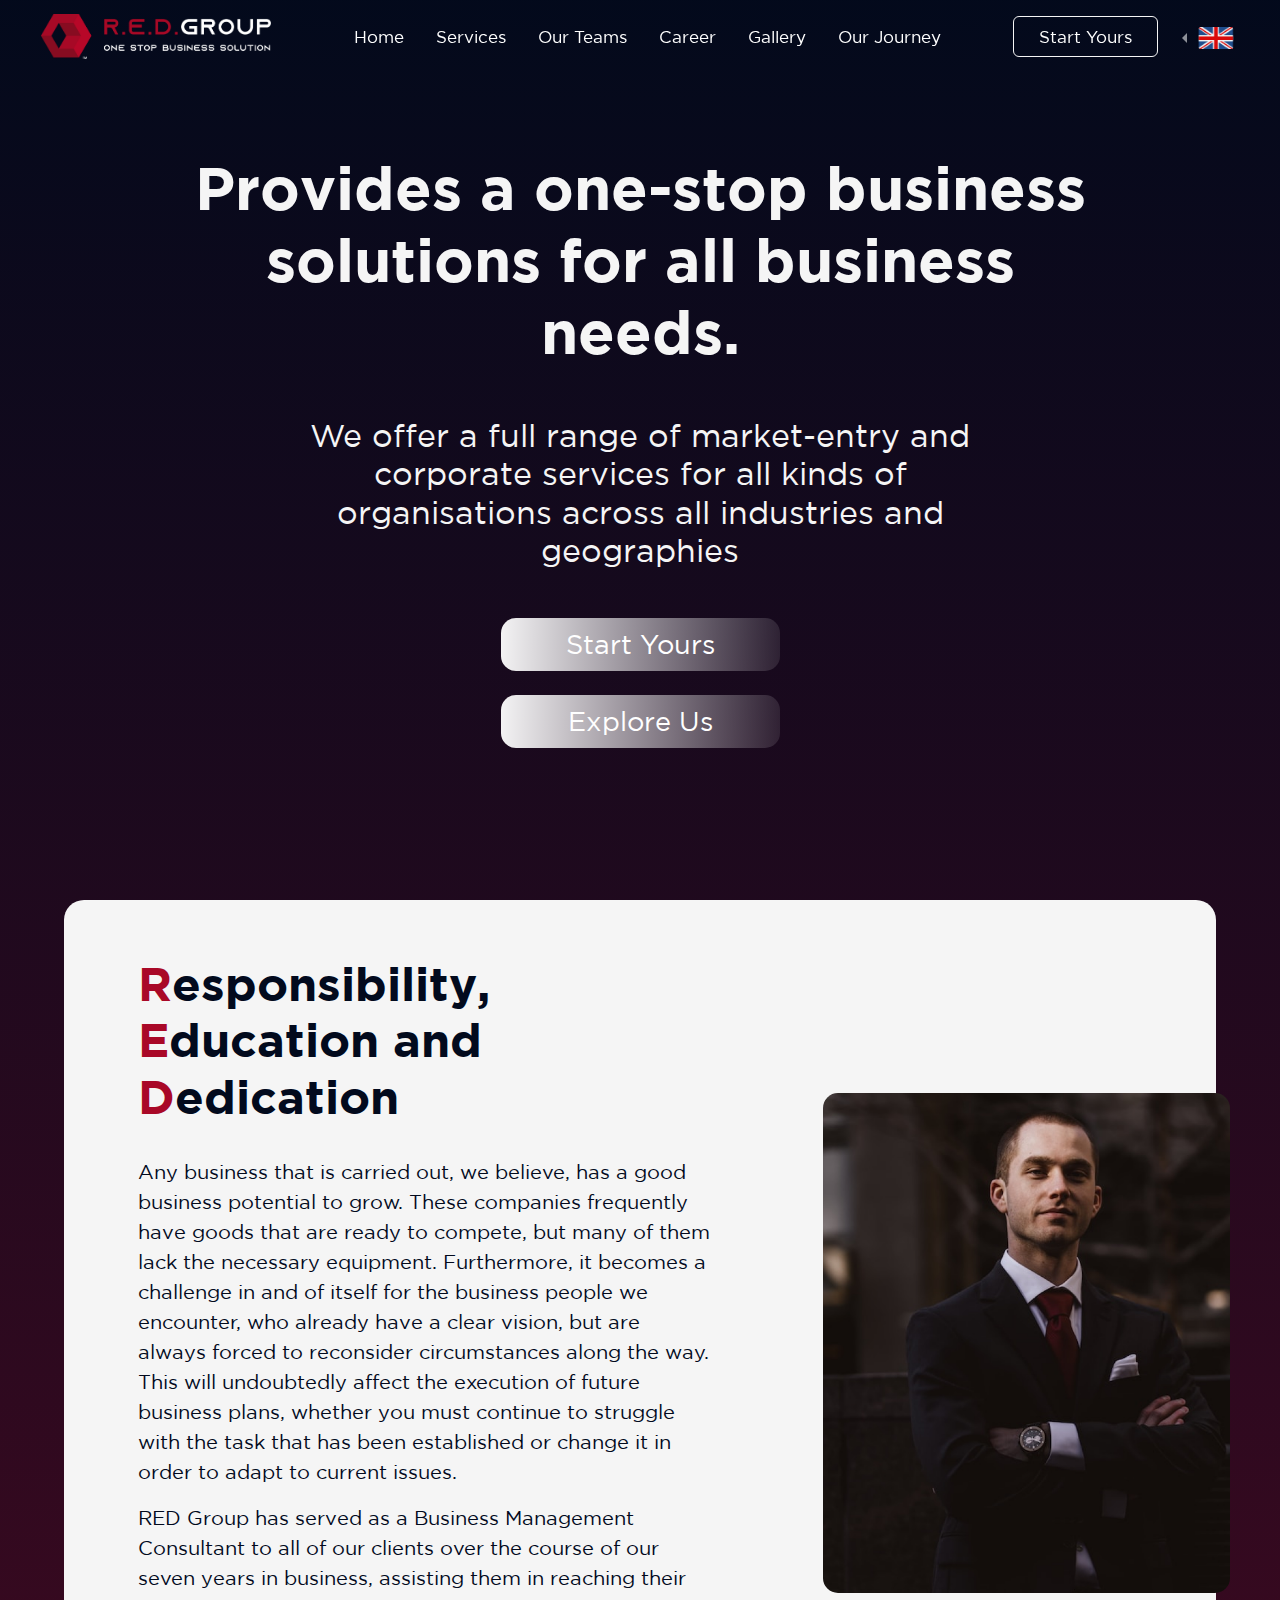
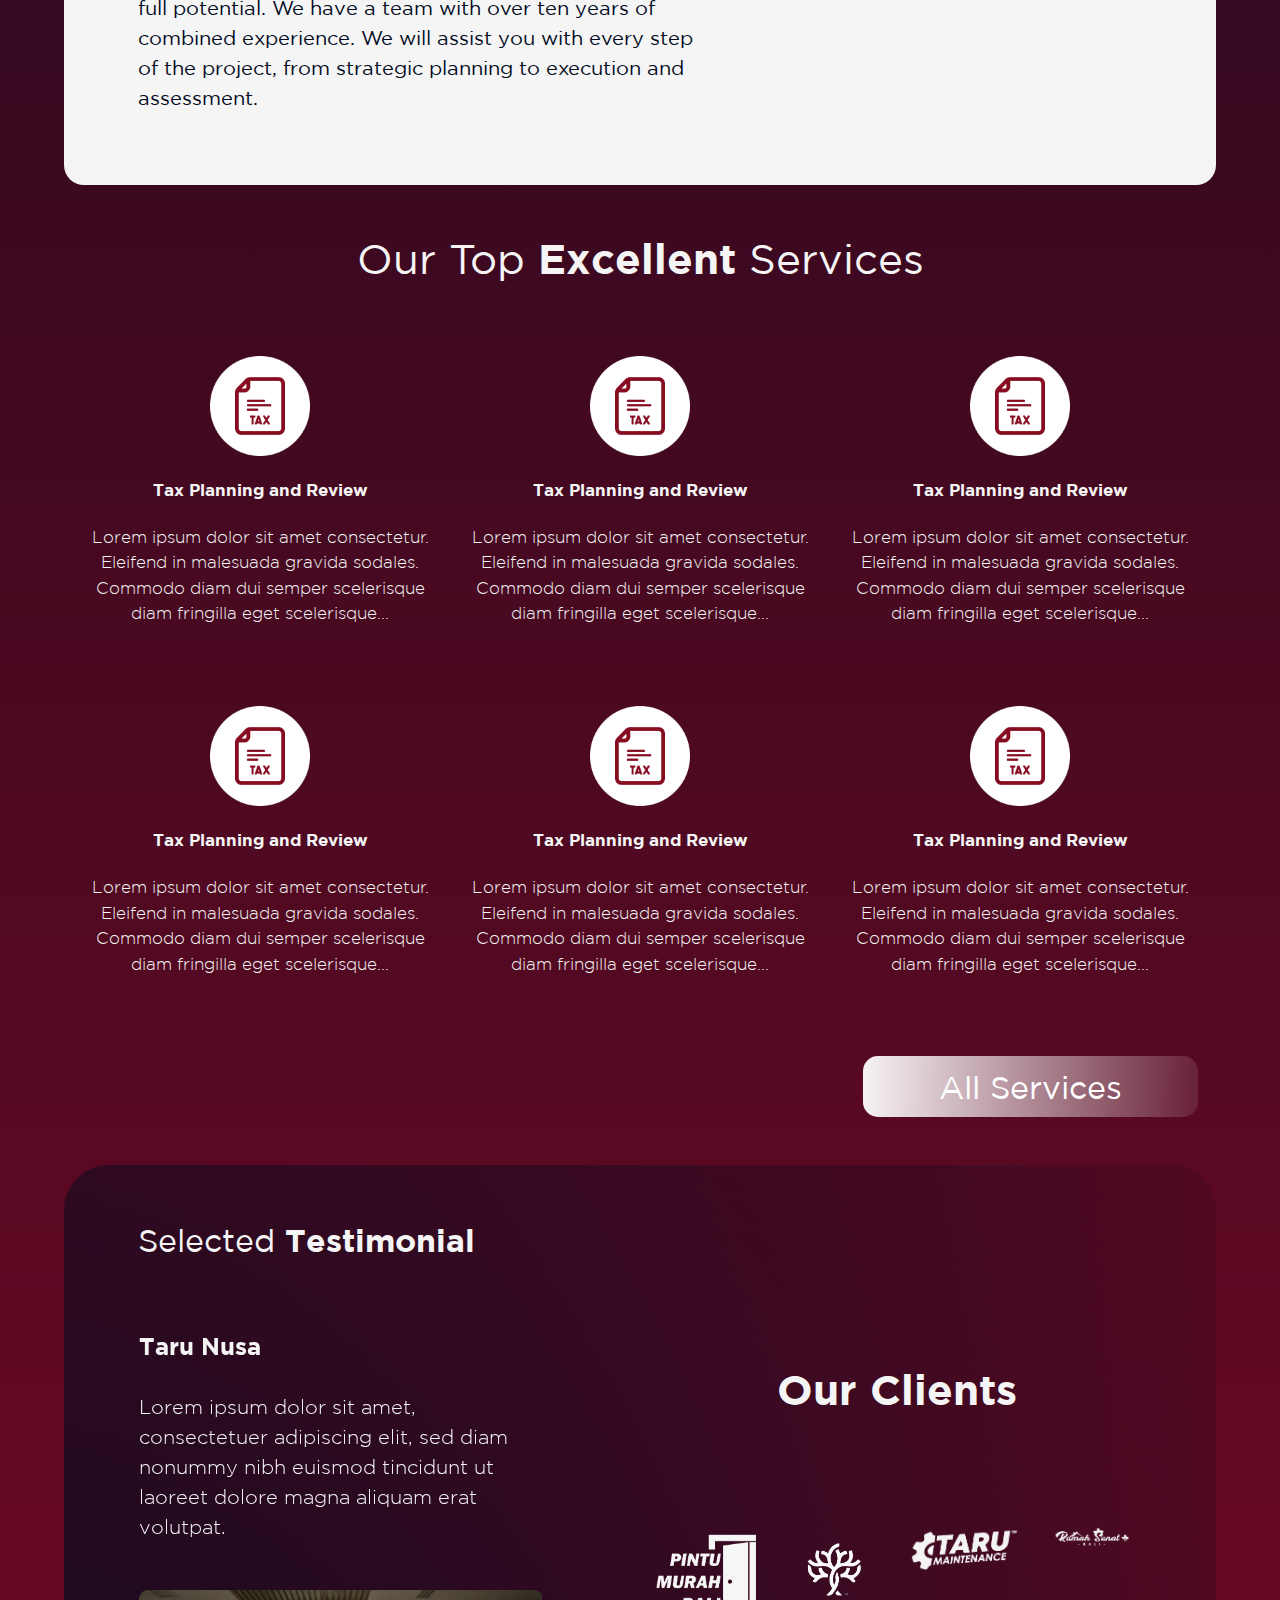
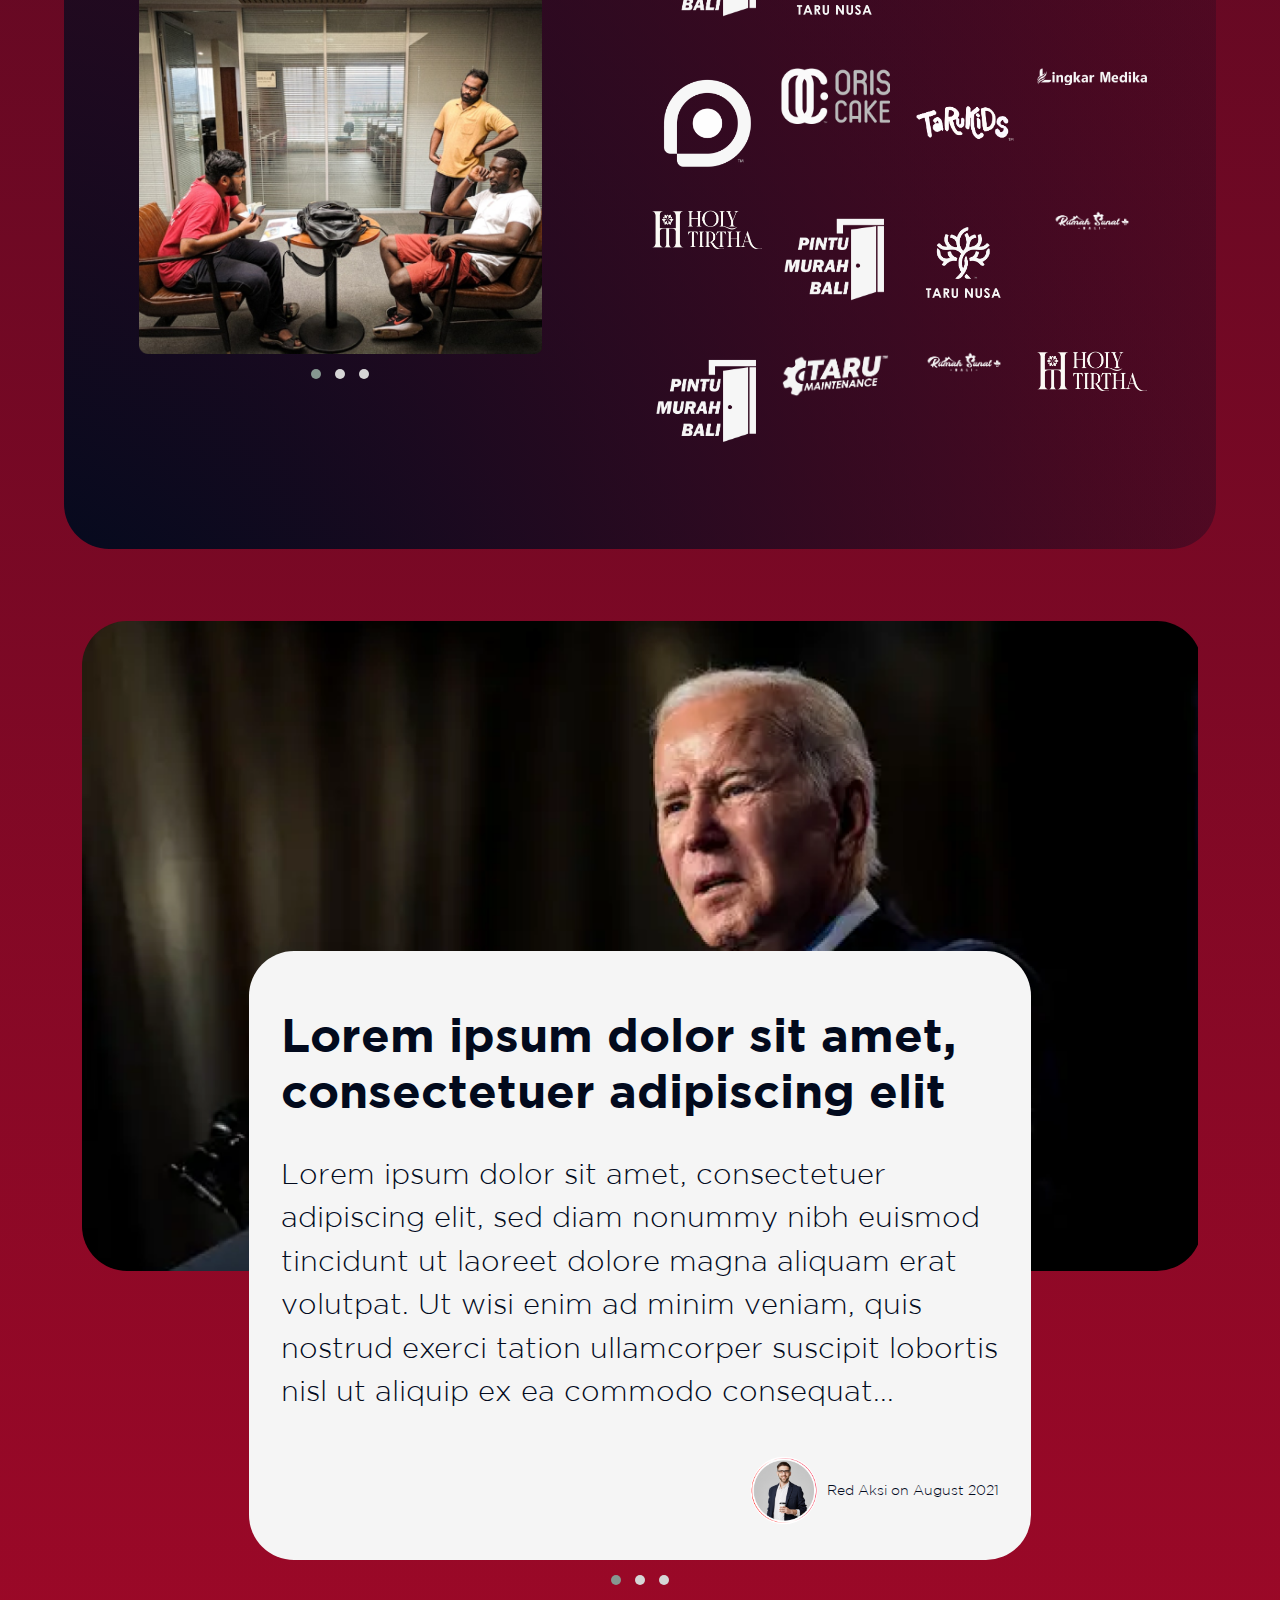
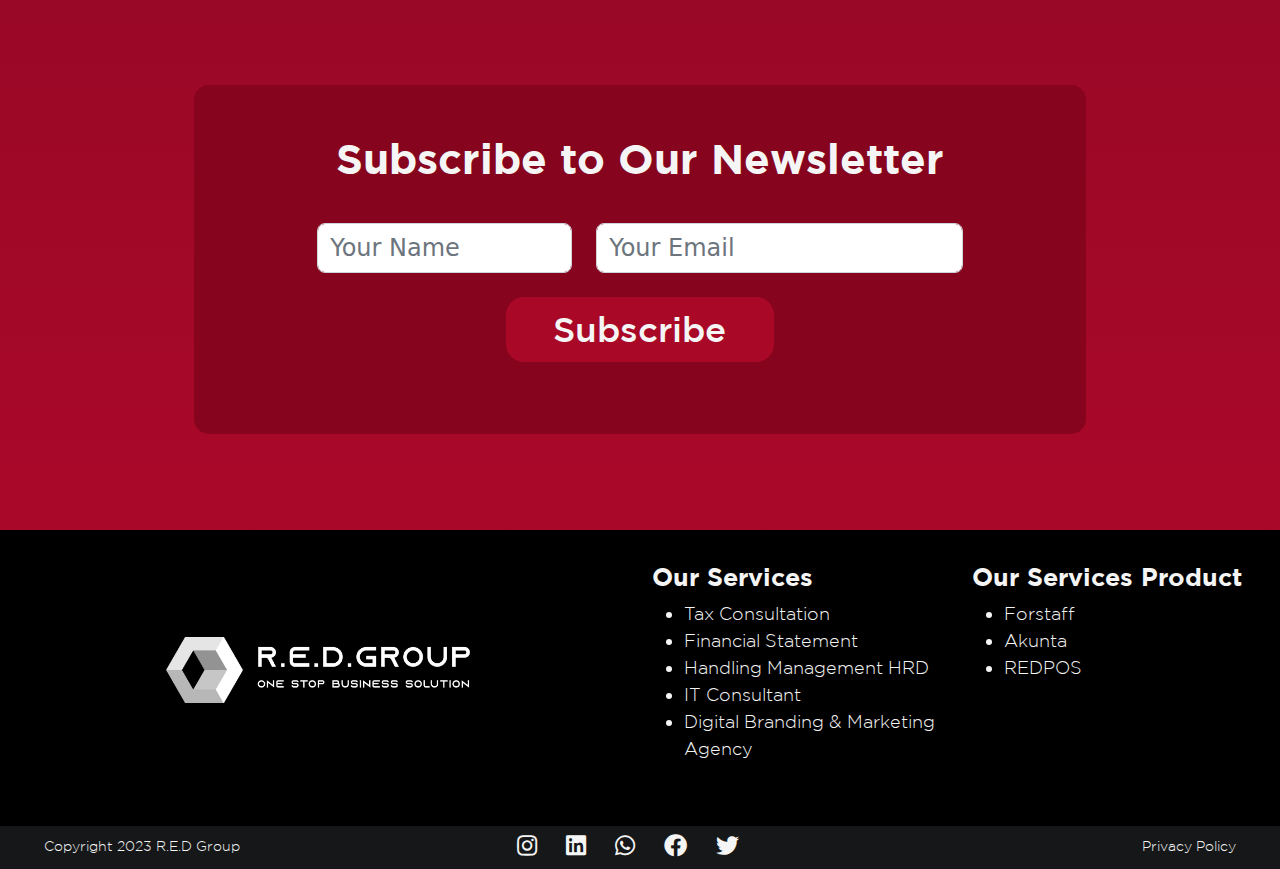
==== index.html @ 7a350311 "first commit" ====
<!DOCTYPE html>
<html lang="en">
  <head>
    <meta charset="UTF-8" />
    <meta http-equiv="X-UA-Compatible" content="IE=edge" />
    <meta name="viewport" content="width=device-width, initial-scale=1.0" />
    <title>Home | Red Group</title>
    <link rel="stylesheet" href="assets/css/main.css" />
    <link rel="stylesheet" href="assets/bootstrap-5/css/bootstrap.min.css" integrity="sha384-1BmE4kWBq78iYhFldvKuhfTAU6auU8tT94WrHftjDbrCEXSU1oBoqyl2QvZ6jIW3" crossorigin="anonymous">
    <link rel="stylesheet" href="assets/fontawesome-5/css/all.min.css">
    <link rel="stylesheet" href="assets/OwlCarousel2/dist/assets/owl.carousel.min.css">
    <link rel="stylesheet" href="assets/OwlCarousel2/dist/assets/owl.theme.default.min.css">
  </head>
  <body>
    <header class="position-fixed w-100">
      <nav class="navbar fixed-top navbar-expand-lg navbar-dark px-4 py-1">
        <div class="container-fluid">
          <a href="index.html" class="navbar-brand">
            <img src="assets/images/home/main-logo.png" alt="redgroup-logo-main" class="main-logo" style="width: 100%;">
          </a>
          <button type="button" class="navbar-toggler" data-bs-target="#navbarNav" data-bs-toggle="collapse" aria-controls="navbarNav" aria-expanded="false" aria-label="Toggle Navbar">
            <span class="navbar-toggler-icon"></span>
          </button>
          <div class="collapse navbar-collapse" id="navbarNav">
            <ul class="navbar-nav mx-auto">
              <li class="nav-item px-2">
                <a href="index.html" class="nav-link text-white">Home</a>
              </li>
              <li class="nav-item px-2">
                <a href="services.html" class="nav-link text-white">Services</a>
              </li>
              <li class="nav-item px-2">
                <a href="teams.html" class="nav-link text-white">Our Teams</a>
              </li>
              <li class="nav-item px-2">
                <a href="career.html" class="nav-link text-white">Career</a>
              </li>
              <li class="nav-item px-2">
                <a href="gallery.html" class="nav-link text-white">Gallery</a>
              </li>
               <li class="nav-item px-2">
                <a href="journey.html" class="nav-link text-white">Our Journey</a>
              </li>
            </ul>
            <button class="btn-nav">Start Yours</button>
            <ul class="navbar-nav ps-3">
              <li class="nav-item dropdown dropstart">
                <a class="nav-link dropdown-toggle" href="#" id="navbarDropdown" role="button" data-bs-toggle="dropdown" aria-expanded="false">
                  <img src="assets/images/home/en.png" alt="english" class="lang-icons" style="width: 100%;">
                </a>
                <ul class="dropdown-menu" aria-labelledby="navbarDropdown">
                  <li>
                    <a class="dropdown-item" href="#">
                      <img src="assets/images/home/en.png" alt="english" class="lang-icons" style="width: 100%;">English
                    </a>
                  </li>
                  <li>
                    <a class="dropdown-item" href="#">
                      <img src="assets/images/home/id.png" alt="indonesia" class="lang-icons" style="width: 100%;"> Indonesia
                    </a>
                  </li>
                </ul>
              </li>
            </ul>
          </div>
        </div>
      </nav>
    </header>
    <main class="home-bg">
      <section class="home-hero text-center">
        <div class="container">
          <h1>Provides a one-stop business <span>solutions for all business</span><span>needs.</span></h1>
          <p>We offer a full range of market-entry and <span>corporate services for all kinds of</span><span>organisations across all industries and</span>geographies</p>
          <div class="hero-buttons">
            <button class="d-block mx-auto hero-button1 my-4">Start Yours</button>
            <button class="d-block mx-auto hero-button2">Explore Us</button>
          </div>
        </div>
      </section>
      <section class="home-about">
        <div class="container">
          <div class="about-box">
            <div class="row">
              <div class="col-lg-7">
                <h2><span>R</span>esponsibility, <span>E</span>ducation and <span>D</span>edication</h2>
                <p>
                  Any business that is carried out, we believe, has a good business potential to grow. These companies frequently have goods that are ready to compete, but many of them lack the necessary equipment. Furthermore, it becomes a
                  challenge in and of itself for the business people we encounter, who already have a clear vision, but are always forced to reconsider circumstances along the way. This will undoubtedly affect the execution of future business
                  plans, whether you must continue to struggle with the task that has been established or change it in order to adapt to current issues. 
                </p>
                <p>RED Group has served as a Business Management Consultant to all of our clients over the
                  course of our seven years in business, assisting them in reaching their full potential. We have a team with over ten years of combined experience. We will assist you with every step of the project, from strategic planning to
                  execution and assessment.</p>
              </div>
              <div class="col-lg-1"></div>
              <div class="col-lg-4 my-auto">
                <div class="about-image-box">
                  <img src="assets/images/home/Rectangle 38.png" alt="about-profile.png" />
                </div>
              </div>
            </div>
          </div>
        </div>
      </section>
      <section class="home-services text-center">
        <div class="container">
          <h2>Our Top <span>Excellent</span> Services</h2>
          <div class="row">
            <div class="col-lg-4 px-3">
              <div class="services-icon-wrapper">
                <img src="assets/images/home/Icon-02.png" alt="icon-tax" class="services-icon" />
              </div>
              <h5>Tax Planning and Review</h5>
              <p>Lorem ipsum dolor sit amet consectetur. Eleifend in malesuada gravida sodales. Commodo diam dui semper scelerisque diam fringilla eget scelerisque...</p>
            </div>
            <div class="col-lg-4 px-3">
              <div class="services-icon-wrapper">
                <img src="assets/images/home/Icon-02.png" alt="icon-tax" class="services-icon" />
              </div>
              <h5>Tax Planning and Review</h5>
              <p>Lorem ipsum dolor sit amet consectetur. Eleifend in malesuada gravida sodales. Commodo diam dui semper scelerisque diam fringilla eget scelerisque...</p>
            </div>
            <div class="col-lg-4 px-3">
              <div class="services-icon-wrapper">
                <img src="assets/images/home/Icon-02.png" alt="icon-tax" class="services-icon" />
              </div>
              <h5>Tax Planning and Review</h5>
              <p>Lorem ipsum dolor sit amet consectetur. Eleifend in malesuada gravida sodales. Commodo diam dui semper scelerisque diam fringilla eget scelerisque...</p>
            </div>
            <div class="col-lg-4 px-3">
              <div class="services-icon-wrapper">
                <img src="assets/images/home/Icon-02.png" alt="icon-tax" class="services-icon" />
              </div>
              <h5>Tax Planning and Review</h5>
              <p>Lorem ipsum dolor sit amet consectetur. Eleifend in malesuada gravida sodales. Commodo diam dui semper scelerisque diam fringilla eget scelerisque...</p>
            </div>
            <div class="col-lg-4 px-3">
              <div class="services-icon-wrapper">
                <img src="assets/images/home/Icon-02.png" alt="icon-tax" class="services-icon" />
              </div>
              <h5>Tax Planning and Review</h5>
              <p>Lorem ipsum dolor sit amet consectetur. Eleifend in malesuada gravida sodales. Commodo diam dui semper scelerisque diam fringilla eget scelerisque...</p>
            </div>
            <div class="col-lg-4 px-3">
               <div class="services-icon-wrapper">
                <img src="assets/images/home/Icon-02.png" alt="icon-tax" class="services-icon" />
              </div>
              <h5>Tax Planning and Review</h5>
              <p>Lorem ipsum dolor sit amet consectetur. Eleifend in malesuada gravida sodales. Commodo diam dui semper scelerisque diam fringilla eget scelerisque...</p>
            </div>
          </div>
          <div class="text-end">
            <button class="services-button">All Services</button>
          </div>
        </div>
      </section>
      <section class="home-clients">
        <div class="container">
          <div class="client-box">
            <h3>Selected <span>Testimonial</span></h3>
            <div class="row">
              <div class="col-lg-5">
                <div class="owl-carousel owl-theme" id="home-clients">
                  <div class="item">
                    <h6>Taru Nusa</h6>
                    <p>Lorem ipsum dolor sit amet, consectetuer adipiscing elit, sed diam nonummy nibh euismod tincidunt ut laoreet dolore magna aliquam erat volutpat.</p>
                    <img src="assets/images/home/Rectangle 9.png" alt="clients-img" class="clients-img-main">
                  </div>
                  <div class="item">
                    <h6>Taru Nusa</h6>
                    <p>Lorem ipsum dolor sit amet, consectetuer adipiscing elit, sed diam nonummy nibh euismod tincidunt ut laoreet dolore magna aliquam erat volutpat.</p>
                    <img src="assets/images/home/Rectangle 9.png" alt="clients-img" class="clients-img-main">
                  </div>
                  <div class="item">
                    <h6>Taru Nusa</h6>
                    <p>Lorem ipsum dolor sit amet, consectetuer adipiscing elit, sed diam nonummy nibh euismod tincidunt ut laoreet dolore magna aliquam erat volutpat.</p>
                    <img src="assets/images/home/Rectangle 9.png" alt="clients-img" class="clients-img-main">
                  </div>
                </div>
              </div>
              <div class="col-lg-1"></div>
              <div class="col-lg-6 text-center">
                <h4>Our Clients</h4>
                <div class="row py-4 clients-img">
                  <div class="col-lg-3">
                    <img src="assets/images/home/pintu-murah.png" alt="pintu-murah" />
                  </div>
                  <div class="col-lg-3">
                    <img src="assets/images/home/taru-nusa.png" alt="pintu-murah" />
                  </div>
                  <div class="col-lg-3">
                    <img src="assets/images/home/taru-maintenance.png" alt="pintu-murah" />
                  </div>
                  <div class="col-lg-3">
                    <img src="assets/images/home/rumah-sunat.png" alt="pintu-murah" />
                  </div>
                  <div class="col-lg-3">
                    <img src="assets/images/home/circle-dental.png" alt="pintu-murah" />
                  </div>
                  <div class="col-lg-3">
                    <img src="assets/images/home/oris.png" alt="pintu-murah" />
                  </div>
                  <div class="col-lg-3">
                    <img src="assets/images/home/taru-kids.png" alt="pintu-murah" />
                  </div>
                  <div class="col-lg-3">
                    <img src="assets/images/home/lingkar-medika.png" alt="pintu-murah" />
                  </div>
                  <div class="col-lg-3">
                    <img src="assets/images/home/holy-tirtha.png" alt="pintu-murah" />
                  </div>
                  <div class="col-lg-3">
                    <img src="assets/images/home/pintu-murah.png" alt="pintu-murah" />
                  </div>
                  <div class="col-lg-3">
                    <img src="assets/images/home/taru-nusa.png" alt="pintu-murah" />
                  </div>
                  <div class="col-lg-3">
                    <img src="assets/images/home/rumah-sunat.png" alt="pintu-murah" />
                  </div>
                  <div class="col-lg-3">
                    <img src="assets/images/home/pintu-murah.png" alt="pintu-murah" />
                  </div>
                  <div class="col-lg-3">
                    <img src="assets/images/home/taru-maintenance.png" alt="pintu-murah" />
                  </div>
                  <div class="col-lg-3">
                    <img src="assets/images/home/rumah-sunat.png" alt="pintu-murah" />
                  </div>
                  <div class="col-lg-3">
                    <img src="assets/images/home/holy-tirtha.png" alt="pintu-murah" />
                  </div>
                 
                </div>
              </div>
            </div>
          </div>
        </div>
      </section>
      <section class="home-testimonials py-4">
        <div class="container">
          <div class="owl-carousel owl-theme" id="testimonials-collection">
            <div class="item">
              <div class="testimonials-img-wrapper text-center">
                <img src="assets/images/home/biden.png" alt="testimonials-img" class="testimonials-img"/>
              </div>
              <div class="testimonial-box">
                <h3>Lorem ipsum dolor sit amet, consectetuer adipiscing elit</h3>
                <p>
                  Lorem ipsum dolor sit amet, consectetuer adipiscing elit, sed diam nonummy nibh euismod tincidunt ut laoreet dolore magna aliquam erat volutpat. Ut wisi enim ad minim veniam, quis nostrud exerci tation ullamcorper suscipit
                  lobortis nisl ut aliquip ex ea commodo consequat...
                </p>
                <div class="text-end">
                  <img src="assets/images/home/thumb.png" alt="thumbnail-testimonials" class="testimonials-thumbnail">
                  <h6>Red Aksi on August 2021</h6>
                </div>
              </div>
            </div>
            <div class="item">
              <div class="testimonials-img-wrapper text-center">
                <img src="assets/images/home/biden.png" alt="testimonials-img" class="testimonials-img"/>
              </div>
              <div class="testimonial-box">
                <h3>Lorem ipsum dolor sit amet, consectetuer adipiscing elit</h3>
                <p>
                  Lorem ipsum dolor sit amet, consectetuer adipiscing elit, sed diam nonummy nibh euismod tincidunt ut laoreet dolore magna aliquam erat volutpat. Ut wisi enim ad minim veniam, quis nostrud exerci tation ullamcorper suscipit
                  lobortis nisl ut aliquip ex ea commodo consequat...
                </p>
                <div class="text-end">
                  <img src="assets/images/home/thumb.png" alt="thumbnail-testimonials" class="testimonials-thumbnail">
                  <h6>Red Aksi on August 2021</h6>
                </div>
              </div>
            </div>
            <div class="item">
              <div class="testimonials-img-wrapper text-center">
                <img src="assets/images/home/biden.png" alt="testimonials-img" class="testimonials-img"/>
              </div>
              <div class="testimonial-box">
                <h3>Lorem ipsum dolor sit amet, consectetuer adipiscing elit</h3>
                <p>
                  Lorem ipsum dolor sit amet, consectetuer adipiscing elit, sed diam nonummy nibh euismod tincidunt ut laoreet dolore magna aliquam erat volutpat. Ut wisi enim ad minim veniam, quis nostrud exerci tation ullamcorper suscipit
                  lobortis nisl ut aliquip ex ea commodo consequat...
                </p>
                <div class="text-end">
                  <img src="assets/images/home/thumb.png" alt="thumbnail-testimonials" class="testimonials-thumbnail">
                  <h6>Red Aksi on August 2021</h6>
                </div>
              </div>
            </div>
          </div>
        </div>
      </section>
      <section class="home-cta text-center">
        <div class="container">
          <div class="cta-box">
            <h2>Subscribe to Our Newsletter</h2>
            <form action="" method="post">
              <div class="row w-75 mx-auto">
                <div class="col-5">
                  <input type="text" name="full_name" id="" placeholder="Your Name" class="form-control" />
                </div>
                <div class="col-7">
                  <input type="email" name="email" id="" placeholder="Your Email" class="form-control" />
                </div>
              </div>
              <div class="d-block py-4">
                <input type="submit" value="Subscribe" class="submit-btn" />
              </div>
            </form>
          </div>
      </section>
    </main>
      </div>
      <footer class="container-fluid footer-section">
        <div class="row footer-upper">
          <div class="col-lg-6 d-flex">
            <img src="assets/images/home/logo-redgroup.png" alt="logo-redgroup" class="logo-footer">
          </div>
          <div class="col-lg-3">
            <h4>Our Services</h4>
            <ul>
              <li>Tax Consultation</li>
              <li>Financial Statement</li>
              <li>Handling Management HRD</li>
              <li>IT Consultant</li>
              <li>Digital Branding & Marketing Agency</li>
            </ul>
          </div>
          <div class="col-lg-3">
            <h4>Our Services Product</h4>
            <ul>
              <li>Forstaff</li>
              <li>Akunta</li>
              <li>REDPOS</li>
            </ul>
          </div>
        </div>
        <div class="row footer-lower py-2">
          <div class="col-lg-4 text-start">
            <span>Copyright 2023 R.E.D Group</span>
          </div>
          <div class="col-lg-4 text-center">
            <i class="fab fa-instagram"></i>
            <i class="fab fa-linkedin"></i>
            <i class="fab fa-whatsapp"></i>
            <i class="fab fa-facebook"></i>
            <i class="fab fa-twitter"></i>
          </div>
          <div class="col-lg-4 text-end">
            <span>Privacy Policy</span>
          </div>
        </div>
      </footer>

    <script src="assets/js/jquery-360.min.js"></script>
    <script src="assets/bootstrap-5/js/bootstrap.min.js"></script>
    <script src="assets/bootstrap-5/js/bootstrap.bundle.min.js"></script>
    <script src="assets/bootstrap-5/js/bootstrap.bundle.js"></script>
    <script src="assets/OwlCarousel2/dist/owl.carousel.min.js"></script>
    <script src="assets/js/main.js"></script>
  </body>
</html>
---- assets/css/main.css ----
:root {
  --primary-red: #a90827;
  --secondary-red: #86041d;
  --secondary-black: #020a1d;
  --white: #f5f5f5;
}
@font-face {
  font-family: "Gotham-Bold";
  src: url("../fonts/GothamBold.ttf");
}
@font-face {
  font-family: "Gotham-Book";
  src: url("../fonts/GothamBook.ttf");
}
@font-face {
  font-family: "Gotham-Medium";
  src: url("../fonts/GothamMedium.ttf");
}
@font-face {
  font-family: "Gotham-Light";
  src: url("../fonts/GothamLight.ttf");
}
* {
  box-sizing: border-box;
}
/* body,
html {
  box-sizing: border-box;
} */
.home-bg,
.gallery-bg,
.journey-bg,
.teams-bg,
.career-bg {
  background: linear-gradient(180deg, hsla(224, 81%, 6%, 1) 0%, hsla(348, 91%, 35%, 1) 100%);
  color: var(--white);
}
/* =============================================================== */
/* ===================== NAVBAR ==================== */
header {
  z-index: 20;
}
.bg-redgroup {
  background-color: var(--secondary-black) !important;
  transition: 0.3s ease-in-out;
}
.main-logo {
  width: 28%;
  height: auto;
  margin: 0.3rem 0 0.3rem 0.3rem;
}
.redgroup-brand {
  width: fit-content !important;
}
.nav-link {
  font-family: "Gotham-Book";
  font-size: 17px !important;
}
.navbar-brand {
  width: 230px !important;
  display: inline-block;
  padding: 0;
}
.btn-nav {
  background-color: transparent;
  color: white;
  padding: 0.4rem 0;
  border-radius: 6px;
  font-family: "Gotham-Book";
  font-size: 17px;
  border: 1px solid var(--white);
  width: 15%;
  cursor: pointer;
  transition: 0.3s ease-in-out;
}
.btn-nav:hover {
  background-color: var(--white);
  color: var(--primary-red);
  padding: 0.4rem 0;
  border-radius: 6px;
  font-family: "Gotham-Book";
  font-size: 17px;
  border: 1px solid var(--white);
  width: 15%;
  cursor: pointer;
  transition: 0.3s ease-in-out;
}
.lang-icons {
  width: 40px !important;
  display: inline-block;
  padding: 0;
}
.dropdown-item {
  font-family: "Gotham-Light";
  font-size: 15px;
}

/* =============================================================== */
/* =============================================================== */
/* ===================== HOME PAGES ==================== */
/* =============================================================== */
.home-hero {
  height: 100vh;
  display: flex;
  align-items: center !important;
}
.home-hero h1 {
  font-family: "Gotham-Bold";
  font-size: 60px;
}
.home-hero p {
  font-family: "Gotham-Book";
  font-size: 32px;
  line-height: 1.2;
  margin: 3rem 0;
}
.home-hero span {
  display: block;
}
/* .hero-button1 {
  background: linear-gradient(91.5deg, #a60c25 -5.72%, rgba(142, 12, 33, 0) 111.48%);
  color: var(--white);
  padding: 0.4rem 0;
  border-radius: 18px;
  font-family: "Gotham-Book";
  font-size: 35px;
  border: none;
  width: 35%;
} */
.hero-button1 {
  background: linear-gradient(91.5deg, #ffffff -5.72%, rgba(0, 0, 0, 0) 111.48%);
  color: white;
  padding: 0.4rem 0;
  border-radius: 15px;
  font-family: "Gotham-Book";
  font-size: 27px;
  border: none;
  width: 25%;
  transition: 0.3s ease-in-out;
  cursor: pointer;
}
.hero-button1:hover {
  background: linear-gradient(91.5deg, #a60c25 -5.72%, rgba(142, 12, 33, 0) 111.48%);
  color: var(--white);
  padding: 0.4rem 0;
  border-radius: 15px;
  font-family: "Gotham-Book";
  font-size: 27px;
  border: none;
  width: 30%;
  transition: 0.3s ease-in-out;
  cursor: pointer;
}
.hero-button2 {
  background: linear-gradient(91.5deg, #ffffff -5.72%, rgba(0, 0, 0, 0) 111.48%);
  color: white;
  padding: 0.4rem 0;
  border-radius: 15px;
  font-family: "Gotham-Book";
  font-size: 27px;
  border: none;
  width: 25%;
  transition: 0.3s ease-in-out;
  cursor: pointer;
}
.hero-button2:hover {
  background: linear-gradient(91.5deg, #a60c25 -5.72%, rgba(142, 12, 33, 0) 111.48%);
  color: var(--white);
  padding: 0.4rem 0;
  border-radius: 15px;
  font-family: "Gotham-Book";
  font-size: 27px;
  border: none;
  width: 30%;
  transition: 0.3s ease-in-out;
  cursor: pointer;
}
/* Home About */
.home-about {
  background-color: var(--white);
  color: var(--secondary-black);
  border-radius: 20px;
  width: 90%;
  margin: 0 auto;
}
.about-box {
  padding: 3.5rem;
}
.about-box h2 {
  font-family: "Gotham-Bold";
  font-size: 47px;
  margin: 0 0 2rem 0;
}
.about-box span {
  color: var(--primary-red) !important;
  display: inline;
}
.about-box p {
  font-family: "Gotham-Book";
  font-size: 20px;
}
.about-image-box {
  width: 407px;
  height: 500px;
  overflow: hidden;
  border-radius: 15px;
}
.about-image-box img {
  width: 100%;
  height: 100%;
  object-fit: cover;
  object-position: center;
}
/* Home Services */
.home-services h2 {
  font-family: "Gotham-Book";
  font-size: 42px;
  padding: 3rem 0 4rem 0;
}
.home-services span {
  font-family: "Gotham-Bold";
}
.home-services h5 {
  font-family: "Gotham-Bold";
  font-size: 17px;
  margin: 1.5rem 0;
}
.home-services p {
  font-family: "Gotham-Light";
  font-size: 17px;
  margin: 0 0 5rem 0;
}
.services-icon-wrapper {
  width: 100px;
  height: 100px;
  overflow: hidden;
  margin: 0 auto;
}
.services-icon {
  width: 100%;
  height: 100%;
  object-fit: cover;
  object-position: center;
}
.services-button {
  background: linear-gradient(91.5deg, #ffffff -5.72%, rgba(0, 0, 0, 0) 111.48%);
  color: white;
  padding: 0.4rem 0;
  border-radius: 15px;
  font-family: "Gotham-Book";
  font-size: 32px;
  border: none;
  width: 30%;
  cursor: pointer;
  transition: 0.3s ease-in-out;
}
.services-button:hover {
  background: linear-gradient(91.5deg, #a60c25 -5.72%, rgba(142, 12, 33, 0) 111.48%);
  color: var(--white);
  padding: 0.4rem 0;
  border-radius: 15px;
  font-family: "Gotham-Book";
  font-size: 32px;
  border: none;
  width: 30%;
  transition: 0.3s ease-in-out;
  cursor: pointer;
}
/* Home Clients */
.home-clients {
  width: 90%;
  color: var(--white);
  background: radial-gradient(158.84% 250.72% at -9.69% 145.65%, #030a1e 16.64%, rgba(3, 10, 30, 0) 100%);
  border-radius: 45px;
  margin: 3rem auto;
}
.home-clients h3 {
  font-family: "Gotham-Book";
  font-size: 32px;
  padding: 0 0 4rem 0;
}
.home-clients span {
  font-family: "Gotham-Bold";
}
.home-clients h6 {
  font-family: "Gotham-Bold";
  font-size: 24px;
  padding: 0 0 1.5rem 0;
}
.home-clients p {
  font-family: "Gotham-Light";
  font-size: 20px;
  padding: 0 0 2rem 0;
}
.home-clients h4 {
  font-family: "Gotham-Bold";
  font-size: 42px;
  padding: 2rem 0 4rem 0;
}
.client-box {
  padding: 3.5rem;
}
.clients-img img {
  width: 110px;
  height: auto;
  margin: 1rem 0;
}
.clients-img-main {
  width: 450px;
  height: auto;
}
/* Home Testimonials */
.home-testimonials {
  position: relative;
}
.testimonials-img-wrapper {
  width: 1120px;
  height: 650px;
  border-radius: 45px;
  overflow: hidden;
  margin: 0 auto;
}
.testimonials-img {
  width: 100% !important;
  height: 100%;
  object-fit: cover;
  object-position: center;
}
.testimonial-box {
  width: 70%;
  background-color: var(--white);
  color: var(--secondary-black);
  border-radius: 45px;
  margin: -20rem auto 0 auto;
  position: relative;
  padding: 2rem;
}
.testimonial-box h3 {
  font-family: "Gotham-Bold";
  font-size: 47px;
  padding: 1.5rem 0;
}
.testimonial-box p {
  font-family: "Gotham-Light";
  font-size: 29px;
  padding: 0 0 1.5rem 0;
}
.testimonial-box h6 {
  font-family: "Gotham-Light";
  font-size: 14px;
  display: inline;
}
/* .testimonial-thumbnail-wrapper {
  width: 75px !important;
  height: 75px !important;
  overflow: hidden;
} */
.testimonials-thumbnail {
  width: 75px !important;
  height: 75px !important;
  object-fit: cover;
  object-position: center;
  display: inline !important;
}

/* Home CTA */
.home-cta {
  padding: 2rem 0 4rem 0;
}
.cta-box {
  width: 80%;
  background-color: var(--secondary-red);
  color: var(--white);
  border-radius: 15px;
  margin: 2rem auto;
  padding: 3rem 0;
}
.home-cta h2 {
  font-family: "Gotham-Bold";
  font-size: 42px;
  padding: 0 0 2rem 0;
}
.submit-btn {
  background-color: var(--primary-red);
  color: var(--white);
  padding: 0.4rem 0;
  border-radius: 18px;
  font-family: "Gotham-Medium";
  font-size: 35px;
  border: none;
  width: 30%;
}
.cta-box .form-control {
  font-size: 1.5rem !important;
  border-radius: 0.5rem !important;
}
/* =============================================================== */
/* ===================== SERVICES PAGES ==================== */
/* =============================================================== */
.services-hero {
  height: 100vh;
  display: flex;
  align-items: center !important;
  justify-content: center !important;
  color: var(--white);
}
.services-hero-img {
  width: 100%;
  z-index: -1;
  height: 100vh;
  position: absolute;
  object-fit: cover;
  object-position: center;
}
.services-hero h1 {
  font-family: "Gotham-Bold";
  font-size: 48px;
  padding: 2rem 0;
}
.services-hero p {
  font-family: "Gotham-Book";
  font-size: 24px;
  padding: 1rem 0;
}
.services-hero span {
  display: block;
}
.btn-book {
  background-color: var(--primary-red);
  color: var(--white);
  padding: 0.4rem 0;
  border-radius: 15px;
  font-family: "Gotham-Light";
  font-size: 28px;
  border: none;
  width: 25%;
}
.services-main {
  padding: 3rem 0;
}
.services-main h4 {
  font-family: "Gotham-Bold";
  font-size: 32px;
  padding: 2rem 0;
}
.services-main p {
  font-family: "Gotham-Book";
  font-size: 24px;
}
.services-main li {
  text-decoration: none;
  font-family: "Gotham-Book";
  font-size: 24px;
}
.services-main ul {
  list-style-type: none;
}
.services-faq h2 {
  font-family: "Gotham-Bold";
  font-size: 40px;
  padding: 1rem 0;
}
.services-faq p {
  font-family: "Gotham-Light";
  font-size: 24px;
  padding: 0 0 1.5rem 0;
}
.accord-wrapper {
  width: 100%;
}
.accord-card {
  margin: 2rem 0;
}
.accord-title {
  background-color: var(--primary-red);
  color: var(--white);
  padding: 1.5rem 1rem;
  position: relative;
  cursor: pointer;
  border-radius: 15px;
}
.accord-title::before,
.accord-title::after {
  content: "";
  position: absolute;
  top: 50%;
  background-color: #fff;
  transition: all 0.3s;
}
.accord-title::before {
  right: 30px;
  width: 3px;
  height: 20px;
  margin-top: -10px;
}
.accord-title::after {
  right: 21px;
  width: 20px;
  height: 3px;
  margin-top: -2px;
}
.accord-content {
  padding: 1rem;
  display: none;
}
.accord-title.active::before {
  transform: rotate(90deg);
}
.services-faq .accord-title {
  font-family: "Gotham-Bold";
  font-size: 24px;
}
.services-faq .accord-content {
  font-family: "Gotham-Book";
  font-size: 24px;
}
.related-services {
  padding: 3rem 0 15rem 0;
}
.related-services h3 {
  font-family: "Gotham-Bold";
  font-size: 40px;
  padding: 1rem 0 2rem 0.5rem;
}
.related-box {
  background-color: #e0e0e0 !important;
  color: black;
  padding: 1.3rem 0;
  border-radius: 12px !important;
  width: 31% !important;
}
.related-box h5 {
  font-family: "Gotham-Bold";
  font-size: 24px;
}
.related-box p {
  font-family: "Gotham-Book";
  font-size: 16px;
  padding: 0.5rem 0;
}
.btn-related {
  background-color: var(--primary-red);
  color: var(--white);
  padding: 0.3rem 0;
  border-radius: 6px;
  font-family: "Gotham-Light";
  font-size: 19px;
  border: none;
  width: 90%;
}
@media only screen and (max-width: 320px) {
  .services-hero h1 {
    font-size: 27px;
    text-align: center;
  }
  .services-hero p {
    font-size: 14px;
    text-align: center;
  }
  .services-hero span {
    display: inline;
  }
  .btn-book {
    padding: 0.4rem 0;
    border-radius: 6px;
    font-size: 11px;
    border: none;
    width: 52%;
    text-align: center;
  }
  .text-center-small {
    text-align: center;
  }
  .services-main h4 {
    font-size: 19px;
    text-align: center;
  }
  .services-main p {
    font-size: 11px;
  }
  .services-main li {
    font-size: 11px;
  }
  .services-faq h2 {
    font-size: 27px;
  }
  .services-faq p {
    font-size: 11px;
    padding: 0 0 0.5rem 0;
  }
  .accord-title {
    border-radius: 11px;
  }
  .accord-title::before,
  .accord-title::after {
    content: "";
    position: absolute;
    top: 50%;
    background-color: #fff;
    transition: all 0.3s;
  }
  .accord-title::before {
    right: 23px;
    width: 3px;
    height: 9px;
    margin-top: -8px;
  }
  .accord-title::after {
    right: 20px;
    width: 9px;
    height: 3px;
    margin-top: -5px;
  }
  .services-faq .accord-title {
    font-size: 11px;
  }
  .services-faq .accord-content {
    font-size: 11px;
  }
  .related-services h3 {
    font-size: 24px;
    text-align: center;
  }
  .related-box {
    width: 100% !important;
    margin: 1rem 0;
  }
  .related-box h5 {
    font-size: 13px;
  }
  .related-box p {
    font-size: 10px;
  }
  .btn-related {
    font-size: 11px;
  }
}
@media only screen and (min-width: 321px) and (max-width: 767px) {
  .services-hero h1 {
    font-size: 30px;
    text-align: center;
  }
  .services-hero p {
    font-size: 17px;
    text-align: center;
  }
  .services-hero span {
    display: inline;
  }
  .btn-book {
    padding: 0.4rem 0;
    border-radius: 8px;
    font-size: 14px;
    border: none;
    width: 55%;
    text-align: center;
  }
  .text-center-small {
    text-align: center;
  }
  .services-main h4 {
    font-size: 22px;
    text-align: center;
  }
  .services-main p {
    font-size: 14px;
  }
  .services-main li {
    font-size: 14px;
  }
  .services-faq h2 {
    font-size: 30px;
  }
  .services-faq p {
    font-size: 14px;
    padding: 0 0 0.5rem 0;
  }
  .accord-title {
    border-radius: 13px;
  }
  .accord-title::before,
  .accord-title::after {
    content: "";
    position: absolute;
    top: 50%;
    background-color: #fff;
    transition: all 0.3s;
  }
  .accord-title::before {
    right: 24px;
    width: 3px;
    height: 10px;
    margin-top: -5px;
  }
  .accord-title::after {
    right: 21px;
    width: 10px;
    height: 3px;
    margin-top: -2px;
  }
  .services-faq .accord-title {
    font-size: 13px;
  }
  .services-faq .accord-content {
    font-size: 14px;
  }
  .related-services h3 {
    font-size: 27px;
    text-align: center;
  }
  .related-box {
    width: 100% !important;
    margin: 1rem 0;
  }
  .related-box h5 {
    font-size: 16px;
  }
  .related-box p {
    font-size: 11px;
  }
  .btn-related {
    font-size: 14px;
  }
}
@media only screen and (min-width: 768px) and (max-width: 1023px) {
  .services-hero h1 {
    font-size: 36px;
    text-align: center;
  }
  .services-hero p {
    font-size: 23px;
    text-align: center;
  }
  .services-hero span {
    display: inline;
  }
  .btn-book {
    border-radius: 10px;
    font-size: 17px;
    border: none;
    width: 58%;
    text-align: center;
  }
  .text-center-small {
    text-align: center;
  }
  .services-main h4 {
    font-size: 25px;
    text-align: center;
  }
  .services-main p {
    font-size: 17px;
  }
  .services-main li {
    font-size: 17px;
  }
  .services-faq h2 {
    font-size: 33px;
  }
  .services-faq p {
    font-size: 13px;
    padding: 0 0 0.5rem 0;
  }
  .accord-title {
    border-radius: 15px;
  }
  .accord-title::before,
  .accord-title::after {
    content: "";
    position: absolute;
    top: 50%;
    background-color: #fff;
    transition: all 0.3s;
  }
  .accord-title::before {
    right: 24px;
    width: 3px;
    height: 10px;
    margin-top: -5px;
  }
  .accord-title::after {
    right: 21px;
    width: 10px;
    height: 3px;
    margin-top: -2px;
  }
  .services-faq .accord-title {
    font-size: 17px;
  }
  .services-faq .accord-content {
    font-size: 17px;
  }
  .related-services h3 {
    font-size: 30px;
    text-align: center;
  }
  .related-box {
    width: 47% !important;
    margin: 1rem 0;
  }
  .related-box h5 {
    font-size: 19px;
  }
  .related-box p {
    font-size: 14px;
  }
  .btn-related {
    font-size: 17px;
  }
}
@media screen and (min-width: 992px) and (max-width: 1023px) {
  .btn-book {
    border-radius: 10px;
    font-size: 17px;
    border: none;
    width: 40%;
    text-align: center;
  }
}
/* =============================================================== */
/* ===================== GALLERY PAGES ==================== */
/* =============================================================== */
.gallery-hero h2 {
  font-family: "Gotham-Bold";
  font-size: 60px;
  padding: 3rem 0;
}
.gallery-hero p {
  font-family: "Gotham-Book";
  font-size: 28px;
}
.gallery-hero span {
  display: block;
}
.main-gallery h3 {
  font-family: "Gotham-Bold";
  font-size: 48px;
  padding: 1rem 0;
}
.main-gallery p {
  font-family: "Gotham-Book";
  font-size: 24px;
}
.img-gallery-wrapper {
  width: 720px;
  height: 550px;
  overflow: hidden;
  border-radius: 10px;
}
.main-img-gallery {
  width: 100%;
  height: 100%;
  object-fit: cover;
  object-position: center;
}
.subs-wrapper {
  width: 320px;
  height: 200px;
  overflow: hidden;
  border-radius: 10px;
}
.subs-img {
  width: 100%;
  height: 100%;
  object-fit: cover;
  object-position: center;
}
.linked {
  opacity: 0.6;
}
#main-images-carousel {
  padding: 2rem 0;
}
.mini-img {
  width: 100%;
  height: auto;
}
.other-galleries h4 {
  font-family: "Gotham-Bold";
  font-size: 48px;
  padding: 1rem 0;
}
.other-galleries p {
  font-family: "Gotham-Book";
  font-size: 24px;
}
.other-img-wrapper {
  width: 240px;
  height: 210px;
  overflow: hidden;
  border-radius: 8px;
}
.other-galleries-img {
  width: 100%;
  height: 100%;
  object-fit: cover;
  object-position: center;
}
.gallery-padding {
  padding: 2rem 0 12rem 0;
}
@media screen and (max-width: 320px) {
  .gallery-hero h2 {
    font-size: 27px;
  }
  .gallery-hero p {
    font-size: 15px;
  }
  .gallery-hero span {
    display: inline;
  }
  .main-gallery h3 {
    font-size: 27px;
    text-align: center;
  }
  .main-gallery p {
    font-size: 11px;
    text-align: center;
  }
  .img-gallery-wrapper {
    width: 290px;
    height: 250px;
    overflow: hidden;
    border-radius: 8px;
    margin: 0 auto;
  }
  .subs-wrapper {
    width: 280px;
    height: 180px;
    overflow: hidden;
    border-radius: 8px;
    margin: 0.5rem auto;
  }
  .linked {
    opacity: 0.6;
  }
  .other-galleries h4 {
    font-size: 32px;
    text-align: center;
  }
  .other-galleries p {
    font-size: 11px;
    text-align: center;
  }
  .other-img-wrapper {
    width: 220px;
    height: 190px;
    overflow: hidden;
    border-radius: 6px;
    margin: 0.5rem auto;
  }
}
@media screen and (min-width: 321px) and (max-width: 767px) {
  .gallery-hero h2 {
    font-size: 30px;
  }
  .gallery-hero p {
    font-size: 18px;
  }
  .gallery-hero span {
    display: inline;
  }
  .main-gallery h3 {
    font-size: 30px;
    text-align: center;
  }
  .main-gallery p {
    font-size: 13px;
    text-align: center;
  }
  .img-gallery-wrapper {
    width: 345px;
    height: 270px;
    overflow: hidden;
    border-radius: 10px;
    margin: 0 auto;
  }
  .subs-wrapper {
    width: 320px;
    height: 200px;
    overflow: hidden;
    border-radius: 10px;
    margin: 0.5rem auto;
  }
  .linked {
    opacity: 0.6;
  }
  .other-galleries h4 {
    font-size: 35px;
    text-align: center;
  }
  .other-galleries p {
    font-size: 14px;
    text-align: center;
  }
  .other-img-wrapper {
    width: 250px;
    height: 220px;
    overflow: hidden;
    border-radius: 8px;
    margin: 0.5rem auto;
  }
}
@media screen and (min-width: 768px) and (max-width: 1023px) {
  .gallery-hero h2 {
    font-size: 33px;
  }
  .gallery-hero p {
    font-size: 21px;
  }
  .gallery-hero span {
    display: inline;
  }
  .main-gallery h3 {
    font-size: 33px;
    text-align: center;
  }
  .main-gallery p {
    font-size: 16px;
    text-align: center;
  }
  .img-gallery-wrapper {
    width: 345px;
    height: 270px;
    overflow: hidden;
    border-radius: 12px;
    margin: 0 auto;
  }
  .subs-wrapper {
    width: 320px;
    height: 200px;
    overflow: hidden;
    border-radius: 12px;
    margin: 0.5rem auto;
  }
  .linked {
    opacity: 0.6;
  }
  .other-galleries h4 {
    font-size: 38px;
    text-align: center;
  }
  .other-galleries p {
    font-size: 17px;
    text-align: center;
  }
  .other-img-wrapper {
    width: 250px;
    height: 220px;
    overflow: hidden;
    border-radius: 10px;
    margin: 0.5rem auto;
  }
}
/* =============================================================== */
/* ===================== TEAMS PAGES ==================== */
/* =============================================================== */
.team-hero h1 {
  font-family: "Gotham-Bold";
  font-size: 60px;
  padding: 3rem 0;
}
.team-hero p {
  font-family: "Gotham-Book";
  font-size: 28px;
  padding: 0 0 3rem 0;
}
.team-hero span {
  display: block;
}
.btn-teams-hero {
  background: linear-gradient(91.5deg, #ffffff -5.72%, rgba(0, 0, 0, 0) 111.48%);
  color: white;
  padding: 0.4rem 0;
  border-radius: 15px;
  font-family: "Gotham-Book";
  font-size: 27px;
  border: none;
  width: 25%;
  transition: 0.3s ease-in-out;
  cursor: pointer;
}
.btn-teams-hero:hover {
  background: linear-gradient(91.5deg, #a60c25 -5.72%, rgba(142, 12, 33, 0) 111.48%);
  color: var(--white);
  padding: 0.4rem 0;
  border-radius: 15px;
  font-family: "Gotham-Book";
  font-size: 27px;
  border: none;
  width: 30%;
  transition: 0.3s ease-in-out;
  cursor: pointer;
}
.team-leader h3 {
  font-family: "Gotham-Bold";
  font-size: 60px;
  padding: 2rem 0;
}
.team-leader span {
  color: var(--primary-red);
}
.team-leader h4 {
  font-family: "Gotham-Bold";
  font-size: 30px;
  padding: 0.3rem 0;
}
.team-leader h6 {
  font-family: "Gotham-Light";
  font-size: 26px;
  padding: 0 0 1.5rem 0;
}
.team-leader p {
  font-family: "Gotham-Book";
  font-size: 24px;
}
.leader-wrapper {
  width: 470px;
  height: 380px;
  overflow: hidden;
  border-radius: 18px;
}
.leader-img {
  width: 100%;
  height: 100%;
  object-fit: cover;
  object-position: center;
}
.redgroup-teams h3 {
  font-family: "Gotham-Bold";
  font-size: 45px;
  text-align: center;
  padding: 1rem 0 3rem 0;
}
.redgroup-teams span {
  color: var(--primary-red);
}
.redgroup-teams h5 {
  font-family: "Gotham-Bold";
  font-size: 24px;
  text-align: center;
  padding: 1rem 0 0 0;
}
.redgroup-teams h6 {
  font-family: "Gotham-Book";
  font-size: 16px;
  text-align: center;
  padding: 0 0 3rem 0;
}
.padding-settings {
  padding: 0 0 9rem 0;
}
.teamwide-wrapper {
  width: 1076px !important;
  height: 490px;
  overflow: hidden;
  border-radius: 15px;
  margin: 0 0 1.5rem 0;
}
.teamwide-img {
  width: 100%;
  height: 100%;
  object-fit: cover;
  object-position: center;
}
.teams-wrapper {
  width: 320px;
  height: 330px;
  overflow: hidden;
  border-radius: 15px;
}
.teams-img {
  width: 100%;
  height: 100%;
  object-fit: cover;
  object-position: center;
}
.w-custom {
  width: 75% !important;
}
@media screen and (max-width: 320px) {
  .team-hero h1 {
    font-size: 27px;
    text-align: center;
  }
  .team-hero p {
    font-size: 12px;
    text-align: center;
  }
  .team-hero span {
    display: inline;
  }
  .btn-teams-hero {
    padding: 0.4rem 0;
    border-radius: 6px;
    font-size: 11px;
    width: 47%;
  }
  .btn-teams-hero:hover {
    padding: 0.4rem 0;
    border-radius: 6px;
    font-size: 11px;
    width: 52%;
  }
  .team-leader h3 {
    font-size: 24px;
    text-align: center;
  }
  .team-leader h4 {
    font-size: 17px;
    text-align: center;
    padding: 1rem 0 0 0;
  }
  .team-leader h6 {
    font-size: 10px;
    text-align: center;
    padding: 0 0 0.5rem 0;
  }
  .team-leader p {
    font-size: 9px;
    text-align: center;
  }
  .leader-wrapper {
    width: 280px;
    height: 210px;
    overflow: hidden;
    border-radius: 8px;
    margin: 0 auto;
  }
  .redgroup-teams h3 {
    font-size: 19px;
    text-align: center;
    padding: 1rem 0;
  }
  .redgroup-teams h5 {
    font-size: 11px;
  }
  .redgroup-teams h6 {
    font-size: 13px;
    text-align: center;
    padding: 0 0 2rem 0;
  }
  .teamwide-wrapper {
    width: 300px !important;
    height: 170px;
    overflow: hidden;
    border-radius: 6px;
    margin: 0 auto 1.5rem auto;
  }
  .teams-wrapper {
    width: 210px;
    height: 200px;
    overflow: hidden;
    border-radius: 13px;
    margin: 0 auto;
  }
  .w-custom {
    width: 100% !important;
  }
  .d-small-inline {
    display: inline !important;
  }
}
@media screen and (min-width: 321px) and (max-width: 767px) {
  .team-hero h1 {
    font-size: 30px;
    text-align: center;
  }
  .team-hero p {
    font-size: 15px;
    text-align: center;
  }
  .team-hero span {
    display: inline;
  }
  .btn-teams-hero {
    padding: 0.4rem 0;
    border-radius: 8px;
    font-size: 14px;
    width: 50%;
  }
  .btn-teams-hero:hover {
    padding: 0.4rem 0;
    border-radius: 8px;
    font-size: 14px;
    width: 55%;
  }
  .team-leader h3 {
    font-size: 27px;
    text-align: center;
  }
  .team-leader h4 {
    font-size: 20px;
    text-align: center;
    padding: 1rem 0 0 0;
  }
  .team-leader h6 {
    font-size: 13px;
    text-align: center;
    padding: 0 0 0.5rem 0;
  }
  .team-leader p {
    font-size: 12px;
    text-align: center;
  }
  .leader-wrapper {
    width: 332px;
    height: 240px;
    overflow: hidden;
    border-radius: 10px;
    margin: 0 auto;
  }
  .redgroup-teams h3 {
    font-size: 22px;
    text-align: center;
    padding: 1rem 0;
  }
  .redgroup-teams h5 {
    font-size: 14px;
  }
  .redgroup-teams h6 {
    font-size: 16px;
    text-align: center;
    padding: 0 0 2rem 0;
  }
  .teamwide-wrapper {
    width: 348px !important;
    height: 200px;
    overflow: hidden;
    border-radius: 8px;
    margin: 0 auto 1.5rem auto;
  }
  .teams-wrapper {
    width: 235px;
    height: 225px;
    overflow: hidden;
    border-radius: 15px;
    margin: 0 auto;
  }
  .w-custom {
    width: 100% !important;
  }
  .d-small-inline {
    display: inline !important;
  }
}
@media screen and (min-width: 768px) and (max-width: 1023px) {
  .team-hero h1 {
    font-size: 33px;
    text-align: center;
  }
  .team-hero p {
    font-size: 18px;
    text-align: center;
  }
  .team-hero span {
    display: inline;
  }
  .btn-teams-hero {
    padding: 0.4rem 0;
    border-radius: 10px;
    font-size: 17px;
    width: 53%;
  }
  .btn-teams-hero:hover {
    padding: 0.4rem 0;
    border-radius: 10px;
    font-size: 17px;
    width: 58%;
  }
  .team-leader h3 {
    font-size: 30px;
    text-align: center;
  }
  .team-leader h4 {
    font-size: 23px;
    text-align: center;
    padding: 1rem 0 0 0;
  }
  .team-leader h6 {
    font-size: 16px;
    text-align: center;
    padding: 0 0 0.5rem 0;
  }
  .team-leader p {
    font-size: 15px;
    text-align: center;
  }
  .leader-wrapper {
    width: 332px;
    height: 240px;
    overflow: hidden;
    border-radius: 12px;
    margin: 0 auto;
  }
  .redgroup-teams h3 {
    font-size: 25px;
    text-align: center;
    padding: 1rem 0;
  }
  .redgroup-teams h5 {
    font-size: 17px;
  }
  .redgroup-teams h6 {
    font-size: 19px;
    text-align: center;
    padding: 0 0 2rem 0;
  }
  .teamwide-wrapper {
    width: 620px !important;
    height: 300px;
    overflow: hidden;
    border-radius: 10px;
    margin: 0 auto 1.5rem auto;
  }
  .teams-wrapper {
    width: 220px;
    height: 210px;
    overflow: hidden;
    border-radius: 17px;
    margin: 0 auto;
  }
  .w-custom {
    width: 75% !important;
  }
  .d-small-inline {
    display: inline !important;
  }
}
/* =============================================================== */
/* ===================== JOURNEY PAGES ==================== */
/* =============================================================== */
.journey-hero h1 {
  font-family: "Gotham-Bold";
  font-size: 60px;
  padding: 3rem 0;
}
.journey-hero p {
  font-family: "Gotham-Book";
  font-size: 28px;
  padding: 0 0 3rem 0;
}
.journey-hero span {
  display: block;
}
.timeline-wrapper {
  width: 100%;
  max-width: 800px;
  padding: 0 3.125rem;
  position: relative;
}
.timeline-wrapper::before {
  content: "";
  position: absolute;
  top: 0;
  left: calc(33% + 15px);
  bottom: 0;
  width: 6px;
  background-color: var(--white);
}
.timeline-wrapper::after {
  content: "";
  display: table;
  clear: both;
}
.timeline-item {
  clear: both;
  text-align: left;
  position: relative;
  padding: 2rem 0;
}
.timeline-date {
  margin-bottom: 0.5em;
  float: left;
  width: 33%;
  padding-right: 30px;
  text-align: right;
  position: relative;
}
.timeline-date::before {
  content: "";
  position: absolute;
  width: 28px;
  height: 28px;
  border: none;
  background-color: #fff;
  border-radius: 100%;
  top: 8%;
  right: -15px;
  z-index: 15;
}
.timeline-date h4 {
  font-family: "Gotham-Book";
  font-size: 48px;
}
.timeline-box {
  background-color: var(--white);
  color: var(--secondary-black);
  padding: 2rem;
  margin: 0.5rem -17rem 0 0;
  border-radius: 20px;
  float: right;
  width: 100%;
}
.journey-content-img {
  width: 40%;
  height: auto;
  margin: 0 auto;
  padding: 2rem 0;
}
.timeline-box h3 {
  font-family: "Gotham-Bold";
  font-size: 37px;
  padding: 1rem 0;
}
.timeline-box p {
  font-family: "Gotham-Book";
  font-size: 26px;
  padding: 0 0 1rem 0;
}
.journey-cta h3 {
  font-family: "Gotham-Bold";
  font-size: 56px;
  padding: 1.5rem 0;
}
.journey-cta {
  padding: 3rem 0 10rem 0;
}
.journey-cta p {
  font-family: "Gotham-Book";
  font-size: 16px;
  padding: 0 0 1.5rem 0;
}
.journey-bottom-wrapper {
  width: 512px;
  height: 512px;
  overflow: hidden;
  border-radius: 15px;
}
.journey-bottom-img {
  width: 100%;
  height: auto;
  object-fit: cover;
  object-position: center;
}
.journey-cta-btn {
  background-color: var(--secondary-red);
  color: var(--white);
  padding: 0.5rem 0;
  border: none;
  border-radius: 10px;
  font-family: "Gotham-Medium";
  font-size: 24px;
  width: 60%;
}
/* =============================================================== */
/* ===================== CAREER PAGES ==================== */
/* =============================================================== */
.career-hero-content {
  z-index: 3;
}
.career-hero-img {
  width: 100%;
  z-index: 2;
  height: 100vh;
  position: absolute;
  object-fit: cover;
  object-position: center;
}
.career-hero h2 {
  font-family: "Gotham-Bold";
  font-size: 60px;
  padding: 3rem 0;
}
.career-hero p {
  font-family: "Gotham-Book";
  font-size: 28px;
  padding: 0 0 3rem 0;
}
.career-hero span {
  display: block;
}
.main-content {
  padding: 3rem 0 8rem 0;
}
.main-content h3 {
  font-family: "Gotham-Bold";
  font-size: 32px;
  padding: 2rem 0;
}
.main-content p {
  font-family: "Gotham-Book";
  font-size: 24px;
  padding: 0 0 2rem 0;
}
.career-box {
  border-radius: 18px;
  padding: 1.5rem;
}
.career-box h5 {
  font-family: "Gotham-Bold";
  font-size: 20px;
  padding: 0 0 0.5rem 0;
}
.career-box p {
  font-family: "Gotham-Book";
  font-size: 14px;
  padding: 0 0 0.5rem 0;
}
.career-box span {
  display: inline;
  font-family: "Gotham-Book";
}
.career-box-btn {
  background-color: var(--primary-red);
  color: var(--white);
  padding: 0.3rem 0;
  border: none;
  border-radius: 10px;
  font-family: "Gotham-Medium";
  font-size: 22px;
  width: 100%;
}
/* #career-carousel .owl-carousel {
  transform: rotate(90deg) !important;
}
#career-carousel .item {
  transform: rotate(-90deg) !important;
}
#career-carousel .owl-nav {
  display: flex;
  justify-content: space-between;
  position: absolute;
  width: 100%;
  top: calc(50% - 33px);
} */
.career-form-box {
  background-color: var(--white);
  color: var(--secondary-black);
  padding: 1.5rem;
  border-radius: 18px;
}
.submit-career-btn {
  background-color: var(--primary-red);
  color: var(--white);
  padding: 0.4rem 0;
  border-radius: 8px;
  font-family: "Gotham-Medium";
  font-size: 23px;
  border: none;
  width: 60%;
}
.career-banner {
  width: 100%;
  height: 600px;
  position: absolute;
  z-index: 1;
  object-fit: cover;
  object-position: center;
}
.career-cta-content {
  position: relative;
  z-index: 3;
}
.career-cta-content h4 {
  font-family: "Gotham-Bold";
  font-size: 60px;
  padding: 2rem 0;
}
.career-cta-content p {
  font-family: "Gotham-Book";
  font-size: 24px;
  padding: 0 0 2rem 0;
}
.career-cta-btn {
  background-color: var(--primary-red);
  color: var(--white);
  padding: 0.4rem 0;
  border-radius: 8px;
  font-family: "Gotham-Light";
  font-size: 23px;
  border: none;
  width: 50%;
}
.career-cta-wrapper {
  width: 496px;
  height: 561px;
  overflow: hidden;
  margin: 3.2rem 0 0 0;
}
.career-cta-img {
  width: 100%;
  height: 100%;
}
.career-gallery {
  position: relative;
  z-index: 4;
  padding: 4rem 0 8rem 0;
}
.career-gallery h3 {
  font-family: "Gotham-Bold";
  font-size: 60px;
  padding: 2rem 0;
}
.career-gallery p {
  font-family: "Gotham-Book";
  font-size: 32px;
  padding: 0 0 2rem 0;
}
.career-padding {
  padding: 0 0 1.5rem 0;
}
.career-gallery-wrapper {
  width: 417px;
  height: 386px;
  overflow: hidden;
  border-radius: 20px;
}
.career-img {
  width: 100%;
  height: auto;
  object-fit: cover;
  object-position: center;
  padding: 0 0 1.5rem 0;
}
.career-gallery span {
  display: block;
}
/* #career-carousel {
  .owl-carousel {
    transform: rotate(270deg);

    .item {
      transform: rotate(90deg);
    }
  }
} */
.owl-carousel #career-carousel {
  transform: rotate(270deg);
}
#career-carousel .owl-carousel .item {
  transform: rotate(90deg);
}
/* =============================================================== */
/* ===================== FOOTER ==================== */
/* =============================================================== */
.footer-upper {
  background-color: black;
  color: var(--white);
  padding: 2rem 0 3rem 0;
}
.footer-lower {
  background-color: #161718;
  color: var(--white);
}
.logo-footer {
  width: 50%;
  height: auto;
  display: flex;
  align-items: center;
  margin: auto;
}
.footer-section h4 {
  font-family: "Gotham-Bold";
  font-size: 25px;
}
.footer-section ul li {
  font-family: "Gotham-Light";
  font-size: 18px;
}
.footer-lower span {
  font-family: "Gotham-Light";
  font-size: 14px;
  margin: auto 2rem;
}
.rounded-socmed {
  background-color: var(--primary-red);
  color: var(--white);
  border-radius: 50%;
  width: 5%;
}
.footer-lower i {
  font-size: 23px;
  margin: auto 1.5rem auto 0;
}
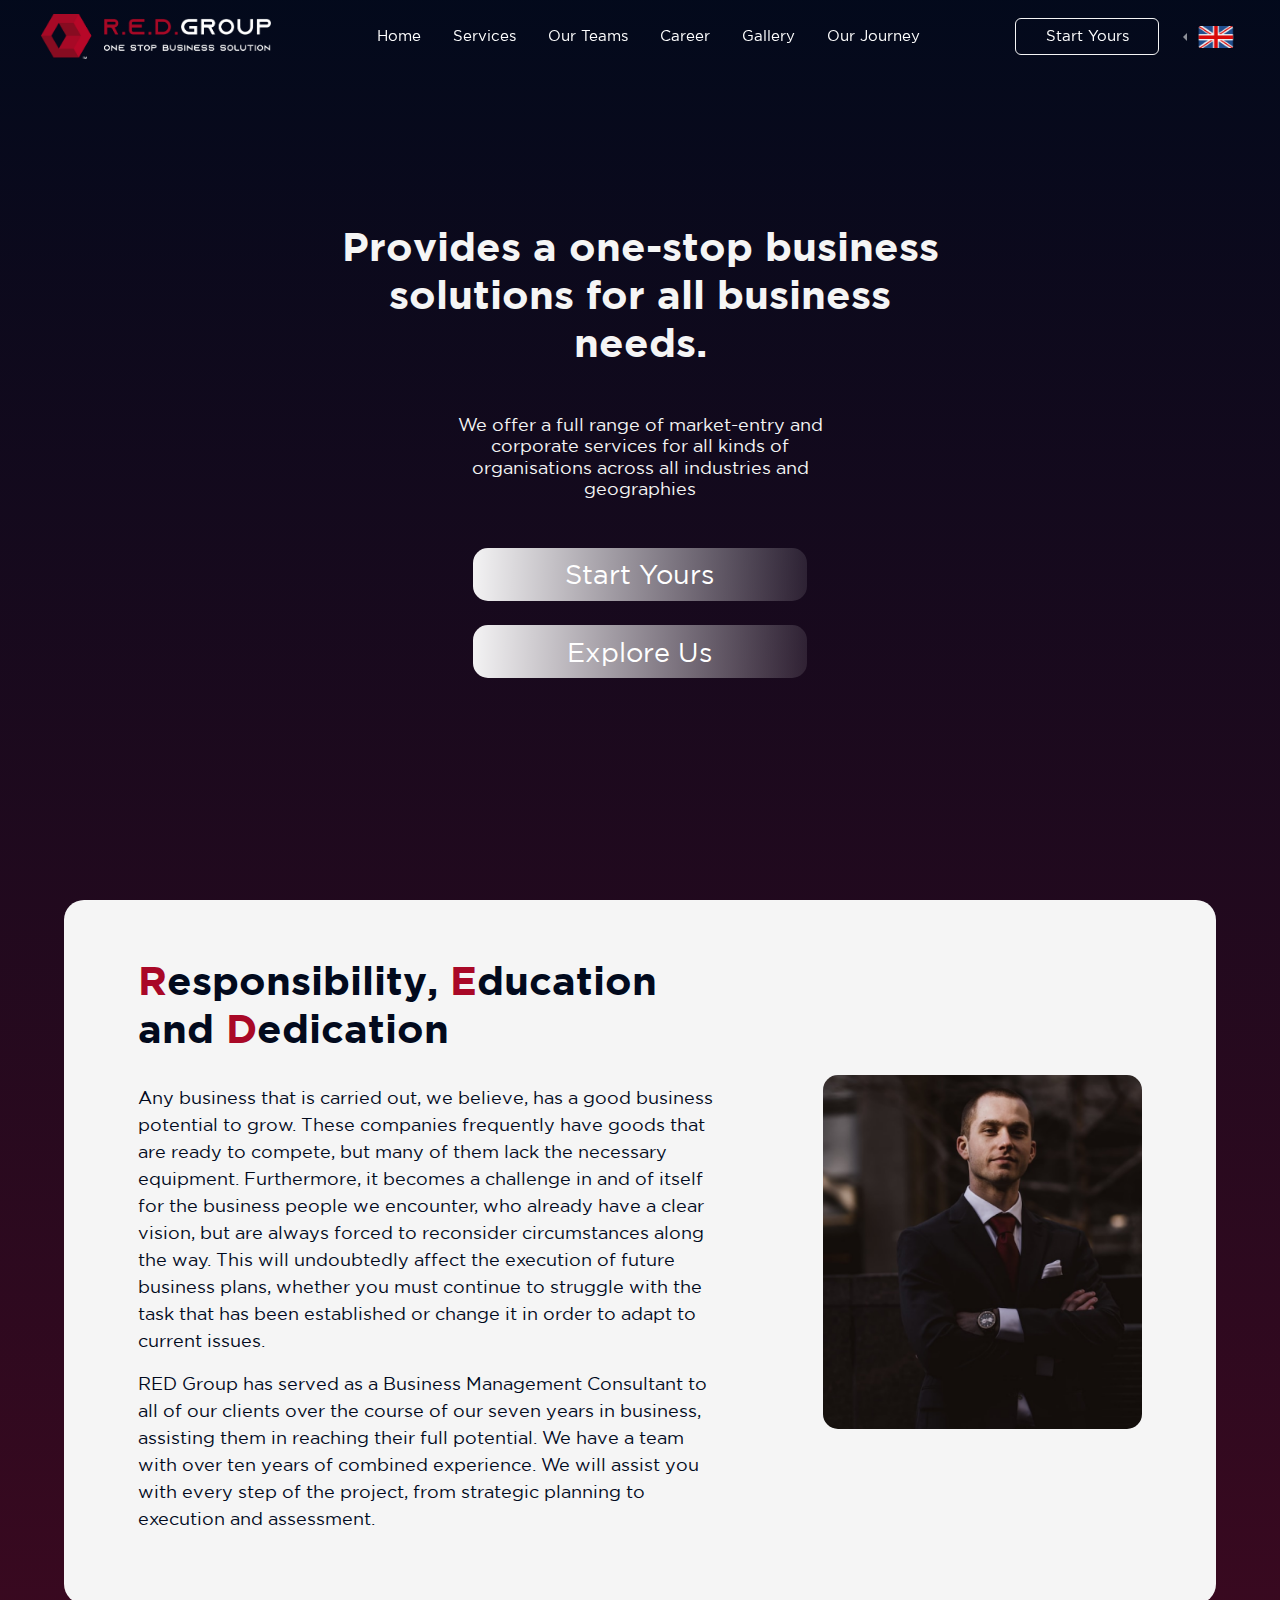
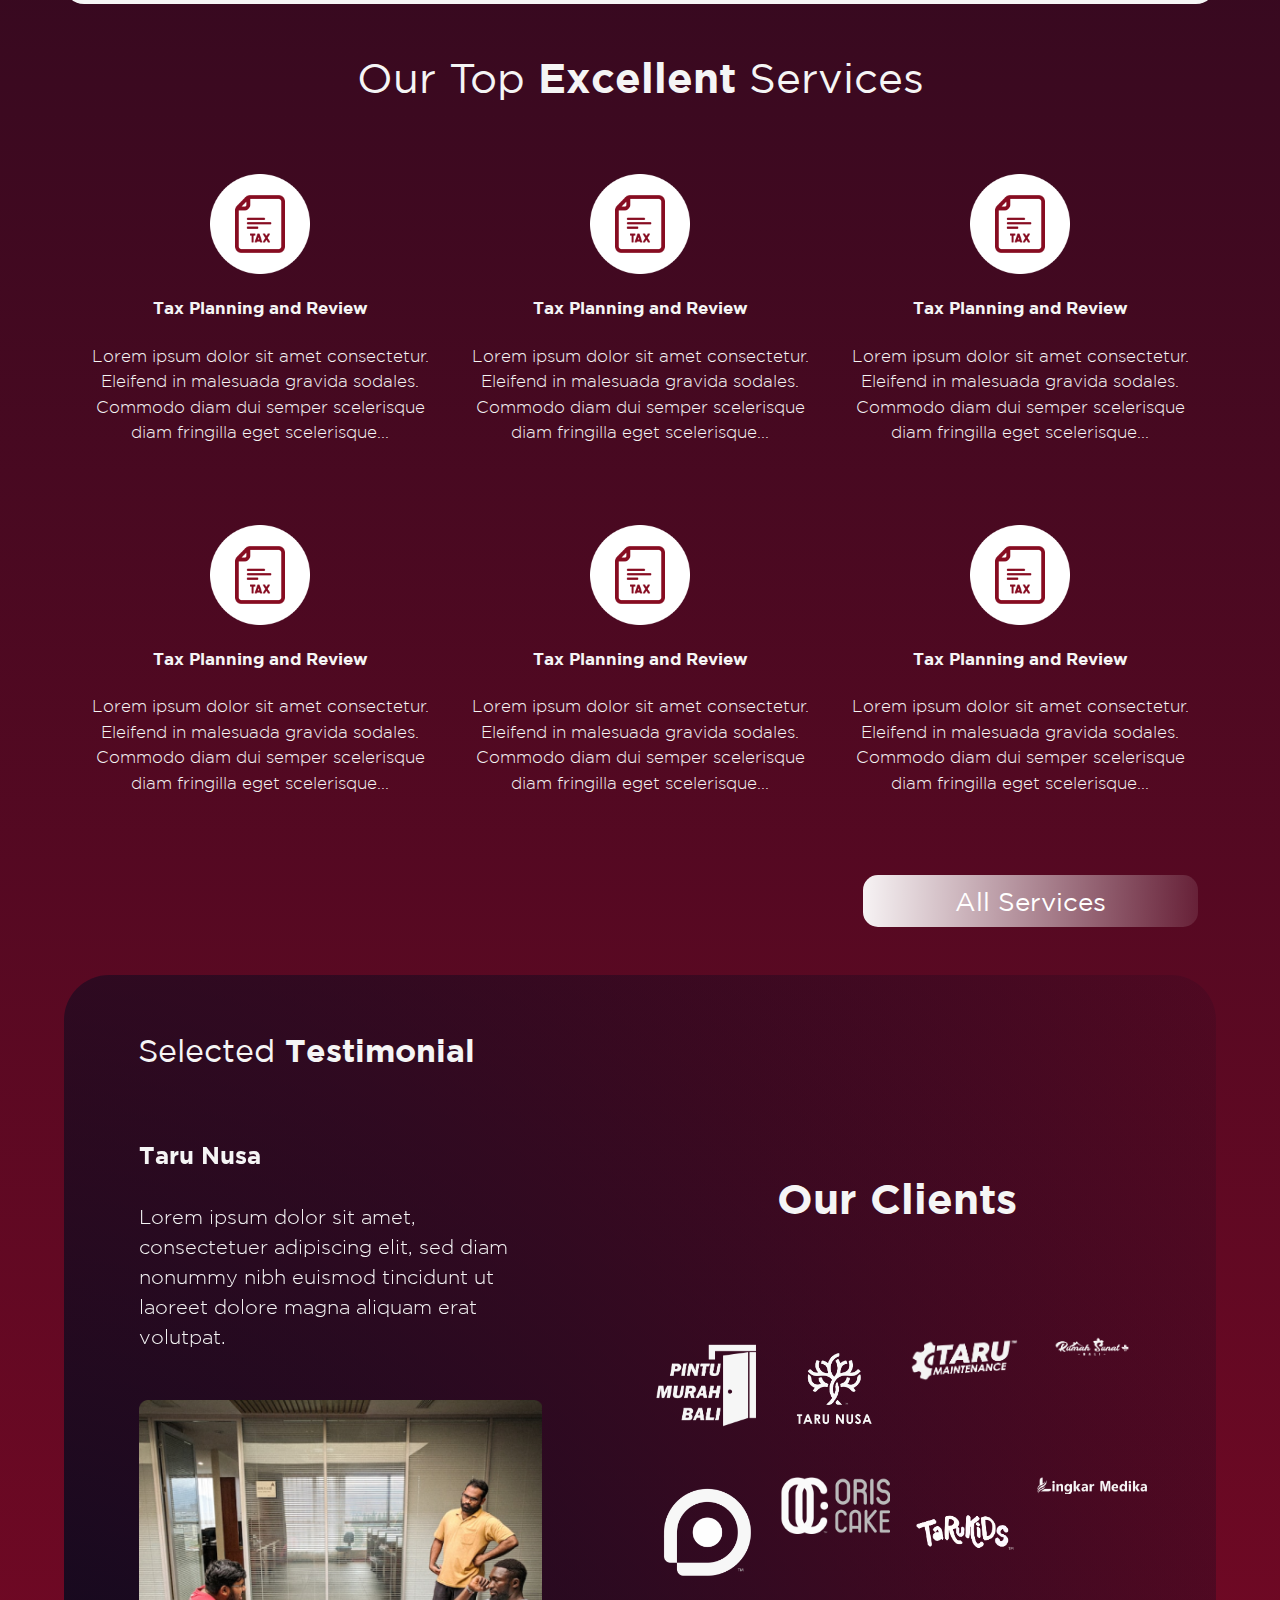
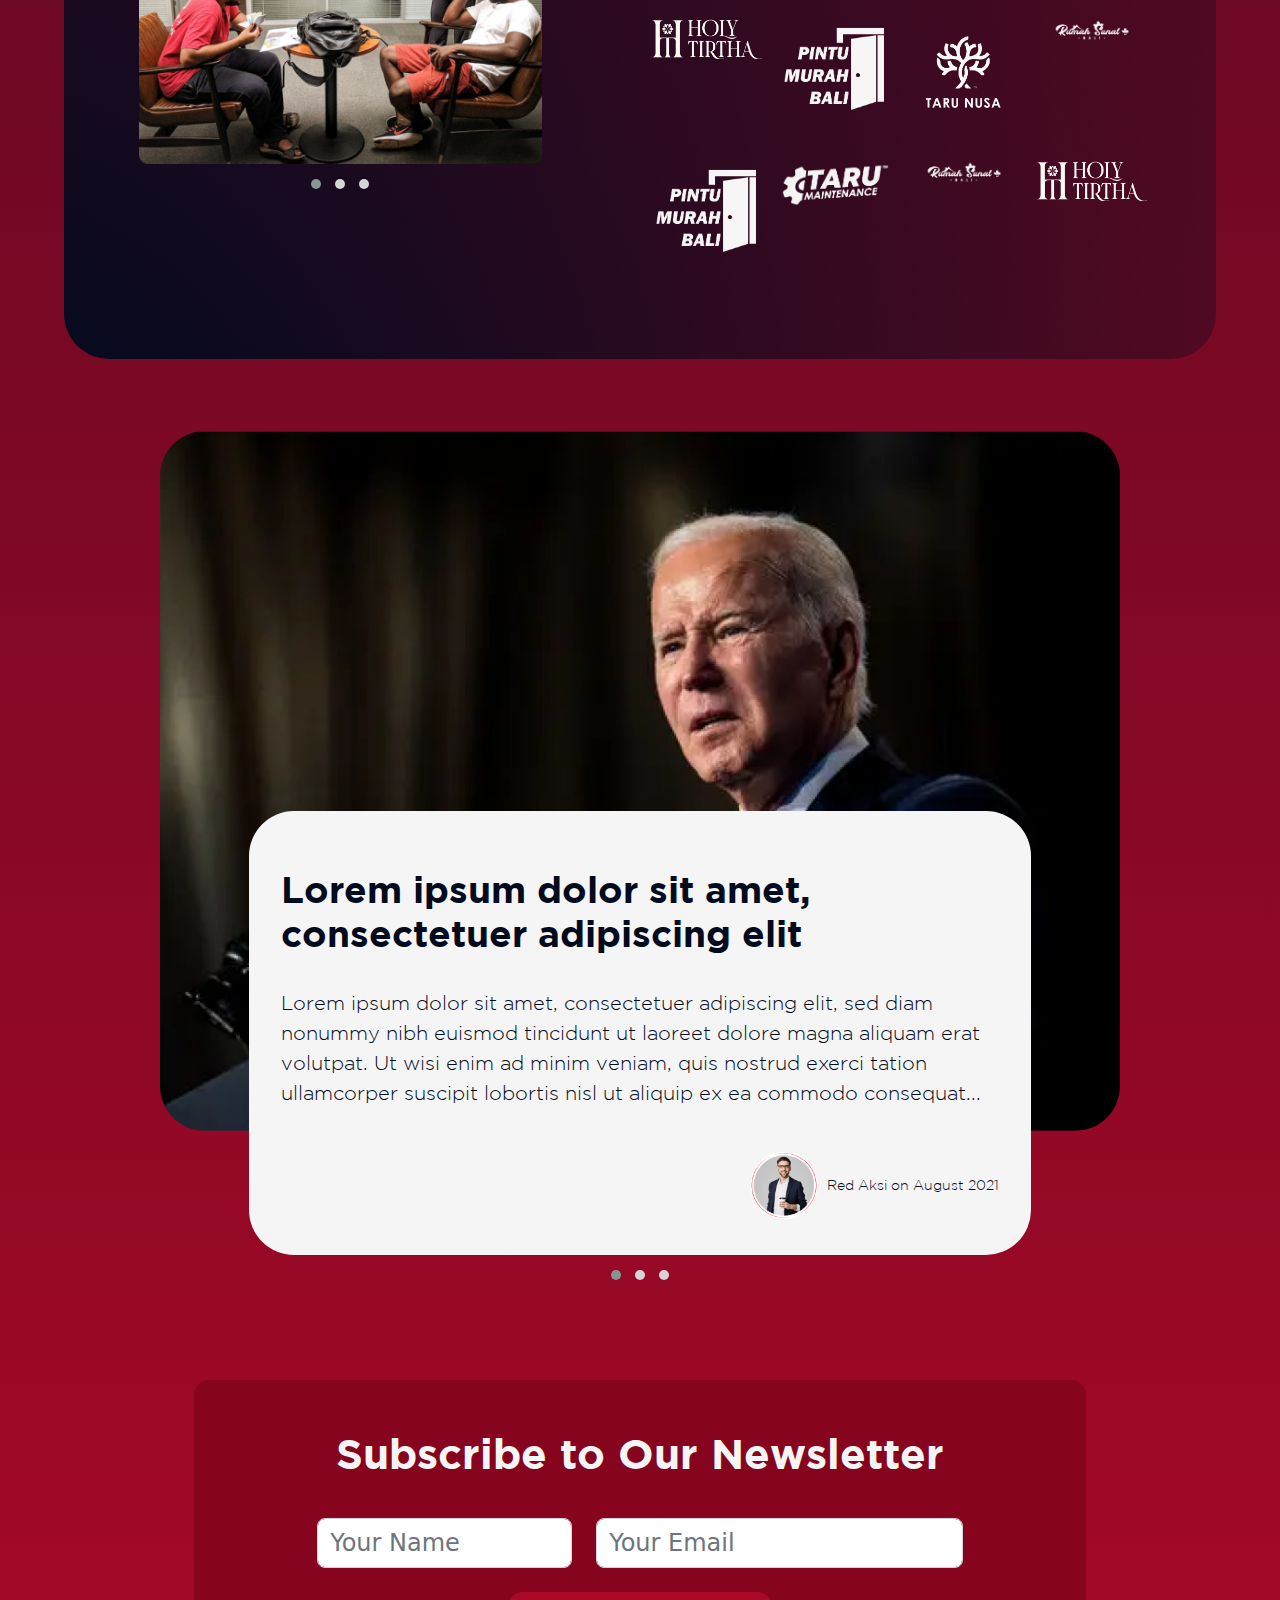
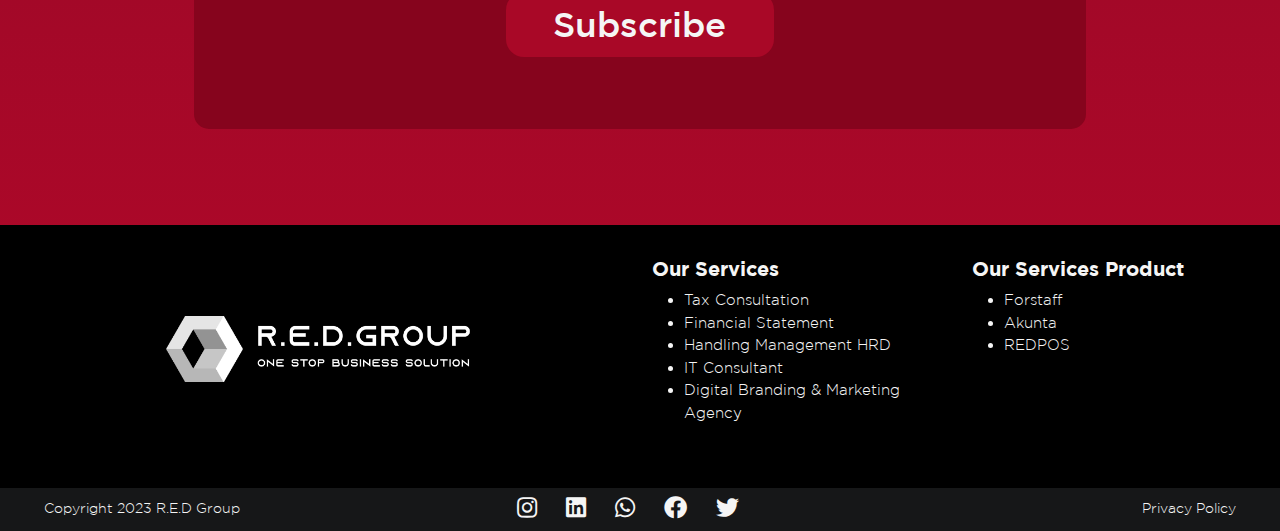
==== commit e5d3e41a: "Update responsive views" ====
--- a/index.html
+++ b/index.html
@@ -13,7 +13,7 @@
   </head>
   <body>
     <header class="position-fixed w-100">
-      <nav class="navbar fixed-top navbar-expand-lg navbar-dark px-4 py-1">
+      <nav class="navbar fixed-top navbar-expand-lg navbar-dark px-lg-4 px-sm-2 py-1">
         <div class="container-fluid">
           <a href="index.html" class="navbar-brand">
             <img src="assets/images/home/main-logo.png" alt="redgroup-logo-main" class="main-logo" style="width: 100%;">
@@ -23,22 +23,22 @@
           </button>
           <div class="collapse navbar-collapse" id="navbarNav">
             <ul class="navbar-nav mx-auto">
-              <li class="nav-item px-2">
+              <li class="nav-item px-lg-2 px-sm-1">
                 <a href="index.html" class="nav-link text-white">Home</a>
               </li>
-              <li class="nav-item px-2">
+              <li class="nav-item px-lg-2 px-sm-1">
                 <a href="services.html" class="nav-link text-white">Services</a>
               </li>
-              <li class="nav-item px-2">
+              <li class="nav-item px-lg-2 px-sm-1">
                 <a href="teams.html" class="nav-link text-white">Our Teams</a>
               </li>
-              <li class="nav-item px-2">
+              <li class="nav-item px-lg-2 px-sm-1">
                 <a href="career.html" class="nav-link text-white">Career</a>
               </li>
-              <li class="nav-item px-2">
+              <li class="nav-item px-lg-2 px-sm-1">
                 <a href="gallery.html" class="nav-link text-white">Gallery</a>
               </li>
-               <li class="nav-item px-2">
+               <li class="nav-item px-lg-2 px-sm-1">
                 <a href="journey.html" class="nav-link text-white">Our Journey</a>
               </li>
             </ul>
@@ -69,8 +69,8 @@
     <main class="home-bg">
       <section class="home-hero text-center">
         <div class="container">
-          <h1>Provides a one-stop business <span>solutions for all business</span><span>needs.</span></h1>
-          <p>We offer a full range of market-entry and <span>corporate services for all kinds of</span><span>organisations across all industries and</span>geographies</p>
+          <h1>Provides a one-stop business <span> solutions for all business</span><span> needs.</span></h1>
+          <p>We offer a full range of market-entry and <span> corporate services for all kinds of</span><span> organisations across all industries and</span> geographies</p>
           <div class="hero-buttons">
             <button class="d-block mx-auto hero-button1 my-4">Start Yours</button>
             <button class="d-block mx-auto hero-button2">Explore Us</button>
@@ -149,7 +149,7 @@
               <p>Lorem ipsum dolor sit amet consectetur. Eleifend in malesuada gravida sodales. Commodo diam dui semper scelerisque diam fringilla eget scelerisque...</p>
             </div>
           </div>
-          <div class="text-end">
+          <div class="text-lg-end text-sm-center">
             <button class="services-button">All Services</button>
           </div>
         </div>
@@ -296,11 +296,11 @@
           <div class="cta-box">
             <h2>Subscribe to Our Newsletter</h2>
             <form action="" method="post">
-              <div class="row w-75 mx-auto">
-                <div class="col-5">
+              <div class="row w-cta mx-auto">
+                <div class="col-lg-5 col-sm-12">
                   <input type="text" name="full_name" id="" placeholder="Your Name" class="form-control" />
                 </div>
-                <div class="col-7">
+                <div class="col-lg-7 col-sm-12">
                   <input type="email" name="email" id="" placeholder="Your Email" class="form-control" />
                 </div>
               </div>
@@ -314,7 +314,7 @@
       </div>
       <footer class="container-fluid footer-section">
         <div class="row footer-upper">
-          <div class="col-lg-6 d-flex">
+          <div class="col-lg-6 d-flex justify-content-center align-items-center">
             <img src="assets/images/home/logo-redgroup.png" alt="logo-redgroup" class="logo-footer">
           </div>
           <div class="col-lg-3">
@@ -337,7 +337,7 @@
           </div>
         </div>
         <div class="row footer-lower py-2">
-          <div class="col-lg-4 text-start">
+          <div class="col-lg-4 orientation-text-left">
             <span>Copyright 2023 R.E.D Group</span>
           </div>
           <div class="col-lg-4 text-center">
@@ -347,16 +347,14 @@
             <i class="fab fa-facebook"></i>
             <i class="fab fa-twitter"></i>
           </div>
-          <div class="col-lg-4 text-end">
+          <div class="col-lg-4 orientation-text-right">
             <span>Privacy Policy</span>
           </div>
         </div>
       </footer>
 
     <script src="assets/js/jquery-360.min.js"></script>
-    <script src="assets/bootstrap-5/js/bootstrap.min.js"></script>
     <script src="assets/bootstrap-5/js/bootstrap.bundle.min.js"></script>
-    <script src="assets/bootstrap-5/js/bootstrap.bundle.js"></script>
     <script src="assets/OwlCarousel2/dist/owl.carousel.min.js"></script>
     <script src="assets/js/main.js"></script>
   </body>
--- a/assets/css/main.css
+++ b/assets/css/main.css
@@ -23,10 +23,6 @@
 * {
   box-sizing: border-box;
 }
-/* body,
-html {
-  box-sizing: border-box;
-} */
 .home-bg,
 .gallery-bg,
 .journey-bg,
@@ -94,7 +90,123 @@
   font-family: "Gotham-Light";
   font-size: 15px;
 }
-
+@media screen and (max-width: 320px) {
+  .navbar {
+    background-color: var(--secondary-black) !important;
+  }
+  .main-logo {
+    width: 75% !important;
+  }
+  .nav-link {
+    font-size: 11px !important;
+  }
+  .btn-nav {
+    font-size: 12px;
+    width: 100%;
+    margin: 1rem 0;
+  }
+  .btn-nav:hover {
+    font-size: 15px;
+    width: 100%;
+    margin: 1rem 0;
+  }
+  .lang-icons {
+    width: 30px !important;
+    display: inline-block;
+    padding: 0;
+  }
+  .dropdown-item {
+    font-size: 13px;
+  }
+  .navbar-toggler {
+    font-size: 1rem !important;
+  }
+}
+@media screen and (min-width: 321px) and (max-width: 767px) {
+  .navbar {
+    background-color: var(--secondary-black) !important;
+  }
+  .main-logo {
+    width: 90% !important;
+  }
+  .nav-link {
+    font-size: 14px !important;
+  }
+  .btn-nav {
+    font-size: 15px;
+    width: 100%;
+    margin: 1rem 0;
+  }
+  .btn-nav:hover {
+    font-size: 15px;
+    width: 100%;
+    margin: 1rem 0;
+  }
+  .lang-icons {
+    width: 32px !important;
+    display: inline-block;
+    padding: 0;
+  }
+  .dropdown-item {
+    font-size: 13px;
+  }
+}
+@media screen and (min-width: 768px) and (max-width: 1023px) {
+  .navbar {
+    background-color: var(--secondary-black) !important;
+  }
+  .main-logo {
+    width: 90% !important;
+  }
+  .nav-link {
+    font-size: 14px !important;
+  }
+  .btn-nav {
+    font-size: 15px;
+    width: 100%;
+    margin: 1rem 0;
+  }
+  .btn-nav:hover {
+    font-size: 15px;
+    width: 100%;
+    margin: 1rem 0;
+  }
+  .lang-icons {
+    width: 32px !important;
+    display: inline-block;
+    padding: 0;
+  }
+  .dropdown-item {
+    font-size: 13px;
+  }
+}
+@media screen and (min-width: 992px) and (max-width: 1023px) {
+  .nav-link {
+    font-size: 13px !important;
+    text-align: center;
+  }
+  .btn-nav {
+    font-size: 13px;
+    width: 100%;
+    margin: 1rem 0;
+  }
+  .btn-nav:hover {
+    font-size: 13px;
+    width: 100%;
+    margin: 1rem 0;
+  }
+}
+@media screen and (min-width: 1024px) and (max-width: 1399px) {
+  .nav-link {
+    font-size: 15px !important;
+  }
+  .btn-nav {
+    font-size: 15px;
+  }
+  .btn-nav:hover {
+    font-size: 15px;
+  }
+}
 /* =============================================================== */
 /* =============================================================== */
 /* ===================== HOME PAGES ==================== */
@@ -117,16 +229,6 @@
 .home-hero span {
   display: block;
 }
-/* .hero-button1 {
-  background: linear-gradient(91.5deg, #a60c25 -5.72%, rgba(142, 12, 33, 0) 111.48%);
-  color: var(--white);
-  padding: 0.4rem 0;
-  border-radius: 18px;
-  font-family: "Gotham-Book";
-  font-size: 35px;
-  border: none;
-  width: 35%;
-} */
 .hero-button1 {
   background: linear-gradient(91.5deg, #ffffff -5.72%, rgba(0, 0, 0, 0) 111.48%);
   color: white;
@@ -200,10 +302,11 @@
   font-size: 20px;
 }
 .about-image-box {
-  width: 407px;
-  height: 500px;
+  max-width: 100vw;
+  height: auto;
   overflow: hidden;
   border-radius: 15px;
+  margin: 0 auto;
 }
 .about-image-box img {
   width: 100%;
@@ -314,8 +417,8 @@
   position: relative;
 }
 .testimonials-img-wrapper {
-  width: 1120px;
-  height: 650px;
+  max-width: 75vw;
+  height: 700px;
   border-radius: 45px;
   overflow: hidden;
   margin: 0 auto;
@@ -350,11 +453,6 @@
   font-size: 14px;
   display: inline;
 }
-/* .testimonial-thumbnail-wrapper {
-  width: 75px !important;
-  height: 75px !important;
-  overflow: hidden;
-} */
 .testimonials-thumbnail {
   width: 75px !important;
   height: 75px !important;
@@ -362,7 +460,6 @@
   object-position: center;
   display: inline !important;
 }
-
 /* Home CTA */
 .home-cta {
   padding: 2rem 0 4rem 0;
@@ -394,6 +491,624 @@
   font-size: 1.5rem !important;
   border-radius: 0.5rem !important;
 }
+.w-cta {
+  width: 75% !important;
+}
+@media screen and (max-width: 320px) {
+  .home-hero h1 {
+    font-size: 27px;
+  }
+  .home-hero p {
+    font-size: 12px;
+    line-height: 1.2;
+    margin: 2rem 0;
+  }
+  .home-hero span {
+    display: inline;
+  }
+  .hero-button1 {
+    border-radius: 6px;
+    font-size: 12px;
+    width: 50%;
+  }
+  .hero-button1:hover {
+    border-radius: 6px;
+    font-size: 12px;
+    width: 55%;
+  }
+  .hero-button2 {
+    border-radius: 6px;
+    font-size: 12px;
+    width: 50%;
+  }
+  .hero-button2:hover {
+    border-radius: 6px;
+    font-size: 12px;
+    width: 55%;
+  }
+  /* Home About */
+  .home-about {
+    border-radius: 17px;
+    width: 90%;
+    margin: 0 auto;
+  }
+  .about-box {
+    padding: 1rem 0.5rem;
+  }
+  .about-box h2 {
+    font-size: 24px;
+    margin: 0 0 2rem 0;
+    text-align: center;
+  }
+  .about-box p {
+    font-size: 12px;
+  }
+  .about-image-box {
+    max-width: 70vw;
+    height: auto;
+    overflow: hidden;
+    border-radius: 10px;
+    margin: 0 auto;
+  }
+  /* Home Services */
+  .home-services h2 {
+    font-size: 29px;
+    padding: 3rem 0;
+  }
+  .home-services h5 {
+    font-size: 12px;
+    margin: 1rem 0;
+  }
+  .home-services p {
+    font-size: 12px;
+    margin: 0 0 3rem 0;
+  }
+  .services-icon-wrapper {
+    width: 80px;
+    height: 80px;
+    overflow: hidden;
+    margin: 0 auto;
+  }
+  .services-button {
+    border-radius: 6px;
+    font-size: 14px;
+    width: 50%;
+  }
+  .services-button:hover {
+    border-radius: 6px;
+    font-size: 14px;
+    width: 55%;
+  }
+  /* Home Clients */
+  .home-clients {
+    border-radius: 25px;
+    margin: 3rem auto;
+  }
+  .home-clients h3 {
+    font-size: 17px;
+    padding: 0 0 2rem 0;
+  }
+  .home-clients h6 {
+    font-size: 15px;
+    padding: 0 0 1rem 0;
+    text-align: center;
+  }
+  .home-clients p {
+    font-size: 13px;
+    padding: 0 0 1.5rem 0;
+    text-align: center;
+  }
+  .home-clients h4 {
+    font-size: 29px;
+    padding: 2rem 0 4rem 0;
+  }
+  .client-box {
+    padding: 2.5rem;
+  }
+  .clients-img img {
+    width: 110px;
+    height: auto;
+    margin: 1rem 0;
+  }
+  .clients-img-main {
+    width: 450px;
+    height: auto;
+  }
+  /* Home Testimonials */
+  .testimonials-img-wrapper {
+    height: 200px;
+    border-radius: 11px;
+    margin: 0 auto;
+  }
+  .testimonial-box {
+    width: 70%;
+    border-radius: 13px;
+    margin: -5rem auto 0 auto;
+    position: relative;
+    padding: 1rem;
+  }
+  .testimonial-box h3 {
+    font-size: 15px;
+    padding: 0.5rem 0;
+    text-align: center;
+  }
+  .testimonial-box p {
+    font-size: 10px;
+    padding: 0;
+    text-align: center;
+  }
+  .testimonial-box h6 {
+    font-size: 9px;
+    display: block;
+    text-align: center;
+  }
+  .testimonials-thumbnail {
+    width: 40px !important;
+    height: 40px !important;
+    display: block !important;
+    margin: 0 auto 0.5rem auto;
+  }
+  /* Home CTA */
+  .cta-box {
+    width: 90%;
+    border-radius: 10px;
+    margin: 1rem auto;
+    padding: 2rem 0.5rem;
+  }
+  .home-cta h2 {
+    font-size: 23px;
+    padding: 0.5rem 1rem;
+  }
+  .submit-btn {
+    border-radius: 6px;
+    font-size: 15px;
+    width: 50%;
+  }
+  .cta-box .form-control {
+    font-size: 1rem !important;
+    border-radius: 0.5rem !important;
+    margin: 0.5rem 0;
+  }
+  .w-cta {
+    width: 100% !important;
+  }
+}
+@media screen and (min-width: 321px) and (max-width: 767px) {
+  .home-hero h1 {
+    font-size: 30px;
+  }
+  .home-hero p {
+    font-size: 15px;
+    line-height: 1.2;
+    margin: 2rem 0;
+  }
+  .home-hero span {
+    display: inline;
+  }
+  .hero-button1 {
+    border-radius: 8px;
+    font-size: 15px;
+    width: 50%;
+  }
+  .hero-button1:hover {
+    border-radius: 8px;
+    font-size: 15px;
+    width: 55%;
+  }
+  .hero-button2 {
+    border-radius: 8px;
+    font-size: 15px;
+    width: 50%;
+  }
+  .hero-button2:hover {
+    border-radius: 8px;
+    font-size: 15px;
+    width: 55%;
+  }
+  /* Home About */
+  .home-about {
+    border-radius: 20px;
+    width: 90%;
+    margin: 0 auto;
+  }
+  .about-box {
+    padding: 1rem 0.5rem;
+  }
+  .about-box h2 {
+    font-size: 27px;
+    margin: 0 0 2rem 0;
+    text-align: center;
+  }
+  .about-box p {
+    font-size: 15px;
+  }
+  .about-image-box {
+    max-width: 70vw;
+    height: auto;
+    overflow: hidden;
+    border-radius: 10px;
+    margin: 0 auto;
+  }
+  /* Home Services */
+  .home-services h2 {
+    font-size: 32px;
+    padding: 3rem 0;
+  }
+  .home-services h5 {
+    font-size: 15px;
+    margin: 1rem 0;
+  }
+  .home-services p {
+    font-size: 15px;
+    margin: 0 0 3rem 0;
+  }
+  .services-icon-wrapper {
+    width: 80px;
+    height: 80px;
+    overflow: hidden;
+    margin: 0 auto;
+  }
+  .services-button {
+    border-radius: 8px;
+    font-size: 17px;
+    width: 50%;
+  }
+  .services-button:hover {
+    border-radius: 8px;
+    font-size: 17px;
+    width: 55%;
+  }
+  /* Home Clients */
+  .home-clients {
+    border-radius: 28px;
+    margin: 3rem auto;
+  }
+  .home-clients h3 {
+    font-size: 22px;
+    padding: 0 0 3rem 0;
+  }
+  .home-clients h6 {
+    font-size: 18px;
+    padding: 0 0 1rem 0;
+    text-align: center;
+  }
+  .home-clients p {
+    font-size: 16px;
+    padding: 0 0 1.5rem 0;
+    text-align: center;
+  }
+  .home-clients h4 {
+    font-size: 32px;
+    padding: 2rem 0 4rem 0;
+  }
+  .client-box {
+    padding: 2.5rem;
+  }
+  .clients-img img {
+    width: 110px;
+    height: auto;
+    margin: 1rem 0;
+  }
+  .clients-img-main {
+    width: 450px;
+    height: auto;
+  }
+  /* Home Testimonials */
+  .testimonials-img-wrapper {
+    height: 200px;
+    border-radius: 13px;
+    margin: 0 auto;
+  }
+  .testimonial-box {
+    width: 70%;
+    border-radius: 15px;
+    margin: -5rem auto 0 auto;
+    position: relative;
+    padding: 1rem;
+  }
+  .testimonial-box h3 {
+    font-size: 18px;
+    padding: 1rem 0;
+    text-align: center;
+  }
+  .testimonial-box p {
+    font-size: 12px;
+    padding: 0 0 0.5rem 0;
+    text-align: center;
+  }
+  .testimonial-box h6 {
+    font-size: 11px;
+    display: block;
+    text-align: center;
+  }
+  .testimonials-thumbnail {
+    width: 60px !important;
+    height: 60px !important;
+    display: block !important;
+    margin: 0 auto 0.5rem auto;
+  }
+  /* Home CTA */
+  .cta-box {
+    width: 90%;
+    border-radius: 12px;
+    margin: 1rem auto;
+    padding: 2rem 0.5rem;
+  }
+  .home-cta h2 {
+    font-size: 26px;
+    padding: 0.5rem 1rem;
+  }
+  .submit-btn {
+    border-radius: 8px;
+    font-size: 18px;
+    width: 50%;
+  }
+  .cta-box .form-control {
+    font-size: 1rem !important;
+    border-radius: 0.5rem !important;
+    margin: 0.5rem 0;
+  }
+  .w-cta {
+    width: 100% !important;
+  }
+}
+@media screen and (min-width: 768px) and (max-width: 1023px) {
+  .home-hero h1 {
+    font-size: 33px;
+  }
+  .home-hero p {
+    font-size: 18px;
+    line-height: 1.2;
+    margin: 2rem 0;
+  }
+  .home-hero span {
+    display: inline;
+  }
+  .hero-button1 {
+    border-radius: 10px;
+    font-size: 18px;
+    width: 50%;
+  }
+  .hero-button1:hover {
+    border-radius: 10px;
+    font-size: 18px;
+    width: 55%;
+  }
+  .hero-button2 {
+    border-radius: 10px;
+    font-size: 18px;
+    width: 50%;
+  }
+  .hero-button2:hover {
+    border-radius: 10px;
+    font-size: 18px;
+    width: 55%;
+  }
+  /* Home About */
+  .home-about {
+    border-radius: 22px;
+    width: 90%;
+    margin: 0 auto;
+  }
+  .about-box {
+    padding: 1rem 0.5rem;
+  }
+  .about-box h2 {
+    font-size: 30px;
+    margin: 0 0 2rem 0;
+    text-align: center;
+  }
+  .about-box p {
+    font-size: 18px;
+  }
+  .about-image-box {
+    max-width: 80vw;
+    height: auto;
+    overflow: hidden;
+    border-radius: 10px;
+    margin: 0 auto;
+  }
+  /* Home Services */
+  .home-services h2 {
+    font-size: 35px;
+    padding: 3rem 0;
+  }
+  .home-services h5 {
+    font-size: 18px;
+    margin: 1rem 0;
+  }
+  .home-services p {
+    font-size: 18px;
+    margin: 0 0 3rem 0;
+  }
+  .services-icon-wrapper {
+    width: 80px;
+    height: 80px;
+    overflow: hidden;
+    margin: 0 auto;
+  }
+  .services-button {
+    border-radius: 10px;
+    font-size: 20px;
+    width: 50%;
+  }
+  .services-button:hover {
+    border-radius: 10px;
+    font-size: 20px;
+    width: 55%;
+  }
+  /* Home Clients */
+  .home-clients {
+    border-radius: 30px;
+    margin: 3rem auto;
+  }
+  .home-clients h3 {
+    font-size: 25px;
+    padding: 0 0 3rem 0;
+  }
+  .home-clients h6 {
+    font-size: 20px;
+    padding: 0 0 1rem 0;
+    text-align: center;
+  }
+  .home-clients p {
+    font-size: 19px;
+    padding: 0 0 1.5rem 0;
+    text-align: center;
+  }
+  .home-clients h4 {
+    font-size: 35px;
+    padding: 2rem 0 4rem 0;
+  }
+  .client-box {
+    padding: 2.5rem;
+  }
+  .clients-img img {
+    width: 110px;
+    height: auto;
+    margin: 1rem 0;
+  }
+  .clients-img-main {
+    width: 450px;
+    height: auto;
+  }
+  /* Home Testimonials */
+  .testimonials-img-wrapper {
+    height: 400px;
+    border-radius: 15px;
+    margin: 0 auto;
+  }
+  .testimonial-box {
+    width: 70%;
+    border-radius: 17px;
+    margin: -9rem auto 0 auto;
+    position: relative;
+    padding: 1rem;
+  }
+  .testimonial-box h3 {
+    font-size: 20px;
+    padding: 1rem 0;
+    text-align: center;
+  }
+  .testimonial-box p {
+    font-size: 15px;
+    padding: 0 0 0.5rem 0;
+    text-align: center;
+  }
+  .testimonial-box h6 {
+    font-size: 14px;
+    display: block;
+    text-align: center;
+  }
+  .testimonials-thumbnail {
+    width: 60px !important;
+    height: 60px !important;
+    display: block !important;
+    margin: 0 auto 0.5rem auto;
+  }
+  /* Home CTA */
+  .cta-box {
+    width: 90%;
+    border-radius: 14px;
+    margin: 1rem auto;
+    padding: 2rem 0.5rem;
+  }
+  .home-cta h2 {
+    font-size: 29px;
+    padding: 0.5rem 1rem;
+  }
+  .submit-btn {
+    border-radius: 10px;
+    font-size: 21px;
+    width: 50%;
+  }
+  .cta-box .form-control {
+    font-size: 1rem !important;
+    border-radius: 0.5rem !important;
+    margin: 0.5rem 0;
+  }
+  .w-cta {
+    width: 100% !important;
+  }
+}
+@media screen and (min-width: 992px) and (max-width: 1023px) {
+  .hero-button1 {
+    width: 40%;
+  }
+  .hero-button1:hover {
+    width: 45%;
+  }
+  .hero-button2 {
+    width: 40%;
+  }
+  .hero-button2:hover {
+    width: 45%;
+  }
+  .about-box h2 {
+    font-size: 27px;
+    text-align: left !important;
+  }
+  .about-box p {
+    font-size: 16px;
+  }
+  .home-services h5 {
+    font-size: 18px;
+  }
+  .home-services p {
+    font-size: 16px;
+  }
+  .services-button {
+    width: 40%;
+  }
+  .services-button:hover {
+    width: 45%;
+  }
+  .home-clients h6 {
+    text-align: left;
+  }
+  .home-clients p {
+    text-align: left;
+  }
+}
+@media screen and (min-width: 1024px) and (max-width: 1399px) {
+  .home-hero h1 {
+    font-size: 40px;
+  }
+  .home-hero p {
+    font-size: 18px;
+  }
+  .hero-button1 {
+    width: 30%;
+  }
+  .hero-button1:hover {
+    width: 35%;
+  }
+  .hero-button2 {
+    width: 30%;
+  }
+  .hero-button2:hover {
+    width: 35%;
+  }
+  .about-box h2 {
+    font-size: 40px;
+    text-align: left !important;
+  }
+  .about-box p {
+    font-size: 18px;
+  }
+  .services-button {
+    font-size: 26px;
+  }
+  .services-button:hover {
+    font-size: 26px;
+  }
+  .testimonial-box h3 {
+    font-size: 37px;
+  }
+  .testimonial-box p {
+    font-size: 20px;
+  }
+}
 /* =============================================================== */
 /* ===================== SERVICES PAGES ==================== */
 /* =============================================================== */
@@ -842,8 +1557,8 @@
   font-size: 24px;
 }
 .img-gallery-wrapper {
-  width: 720px;
-  height: 550px;
+  max-width: 50vw;
+  height: 500px;
   overflow: hidden;
   border-radius: 10px;
 }
@@ -854,7 +1569,7 @@
   object-position: center;
 }
 .subs-wrapper {
-  width: 320px;
+  max-width: 20vw;
   height: 200px;
   overflow: hidden;
   border-radius: 10px;
@@ -885,8 +1600,8 @@
   font-size: 24px;
 }
 .other-img-wrapper {
-  width: 240px;
-  height: 210px;
+  max-width: 20vw;
+  height: 200px;
   overflow: hidden;
   border-radius: 8px;
 }
@@ -918,15 +1633,15 @@
     text-align: center;
   }
   .img-gallery-wrapper {
-    width: 290px;
-    height: 250px;
+    max-width: 85vw;
+    height: 210px;
     overflow: hidden;
     border-radius: 8px;
     margin: 0 auto;
   }
   .subs-wrapper {
-    width: 280px;
-    height: 180px;
+    max-width: 75vw;
+    height: 150px;
     overflow: hidden;
     border-radius: 8px;
     margin: 0.5rem auto;
@@ -943,8 +1658,8 @@
     text-align: center;
   }
   .other-img-wrapper {
-    width: 220px;
-    height: 190px;
+    max-width: 70vw;
+    height: 200px;
     overflow: hidden;
     border-radius: 6px;
     margin: 0.5rem auto;
@@ -969,15 +1684,15 @@
     text-align: center;
   }
   .img-gallery-wrapper {
-    width: 345px;
-    height: 270px;
+    max-width: 85vw;
+    height: 230px;
     overflow: hidden;
     border-radius: 10px;
     margin: 0 auto;
   }
   .subs-wrapper {
-    width: 320px;
-    height: 200px;
+    max-width: 75vw;
+    height: 180px;
     overflow: hidden;
     border-radius: 10px;
     margin: 0.5rem auto;
@@ -994,8 +1709,8 @@
     text-align: center;
   }
   .other-img-wrapper {
-    width: 250px;
-    height: 220px;
+    max-width: 70vw;
+    height: 200px;
     overflow: hidden;
     border-radius: 8px;
     margin: 0.5rem auto;
@@ -1020,15 +1735,15 @@
     text-align: center;
   }
   .img-gallery-wrapper {
-    width: 345px;
-    height: 270px;
+    max-width: 85vw;
+    height: 300px;
     overflow: hidden;
     border-radius: 12px;
     margin: 0 auto;
   }
   .subs-wrapper {
-    width: 320px;
-    height: 200px;
+    max-width: 75vw;
+    height: 260px;
     overflow: hidden;
     border-radius: 12px;
     margin: 0.5rem auto;
@@ -1045,11 +1760,47 @@
     text-align: center;
   }
   .other-img-wrapper {
-    width: 250px;
-    height: 220px;
+    max-width: 70vw;
+    height: 280px;
     overflow: hidden;
     border-radius: 10px;
     margin: 0.5rem auto;
+  }
+}
+@media screen and (min-width: 992px) and (max-width: 1023px) {
+  .main-gallery h3 {
+    text-align: left;
+  }
+  .main-gallery p {
+    text-align: left;
+  }
+  .img-gallery-wrapper {
+    width: 55vw;
+    height: 320px;
+  }
+  .subs-wrapper {
+    width: 23vw;
+    height: 150px;
+  }
+  .other-img-wrapper {
+    height: 170px !important;
+  }
+}
+@media screen and (min-width: 1024px) and (max-width: 1399px) {
+  .main-gallery h3 {
+    font-size: 40px;
+  }
+  .main-gallery p {
+    font-size: 20px;
+  }
+  .img-gallery-wrapper {
+    height: 450px;
+  }
+  .other-galleries h4 {
+    font-size: 40px;
+  }
+  .other-galleries p {
+    font-size: 19px;
   }
 }
 /* =============================================================== */
@@ -1115,7 +1866,9 @@
   font-size: 24px;
 }
 .leader-wrapper {
-  width: 470px;
+  /* width: 470px;
+  height: 380px; */
+  max-width: 33vw;
   height: 380px;
   overflow: hidden;
   border-radius: 18px;
@@ -1151,11 +1904,11 @@
   padding: 0 0 9rem 0;
 }
 .teamwide-wrapper {
-  width: 1076px !important;
-  height: 490px;
+  max-width: 75vw !important;
+  height: 545px;
   overflow: hidden;
   border-radius: 15px;
-  margin: 0 0 1.5rem 0;
+  margin: 0 auto 1.5rem auto;
 }
 .teamwide-img {
   width: 100%;
@@ -1164,7 +1917,7 @@
   object-position: center;
 }
 .teams-wrapper {
-  width: 320px;
+  max-width: 24vw;
   height: 330px;
   overflow: hidden;
   border-radius: 15px;
@@ -1221,7 +1974,7 @@
     text-align: center;
   }
   .leader-wrapper {
-    width: 280px;
+    max-width: 85vw;
     height: 210px;
     overflow: hidden;
     border-radius: 8px;
@@ -1241,14 +1994,14 @@
     padding: 0 0 2rem 0;
   }
   .teamwide-wrapper {
-    width: 300px !important;
+    max-width: 90vw !important;
     height: 170px;
     overflow: hidden;
     border-radius: 6px;
     margin: 0 auto 1.5rem auto;
   }
   .teams-wrapper {
-    width: 210px;
+    max-width: 65vw;
     height: 200px;
     overflow: hidden;
     border-radius: 13px;
@@ -1304,7 +2057,7 @@
     text-align: center;
   }
   .leader-wrapper {
-    width: 332px;
+    max-width: 85vw;
     height: 240px;
     overflow: hidden;
     border-radius: 10px;
@@ -1324,14 +2077,14 @@
     padding: 0 0 2rem 0;
   }
   .teamwide-wrapper {
-    width: 348px !important;
+    max-width: 90vw !important;
     height: 200px;
     overflow: hidden;
     border-radius: 8px;
     margin: 0 auto 1.5rem auto;
   }
   .teams-wrapper {
-    width: 235px;
+    max-width: 65vw;
     height: 225px;
     overflow: hidden;
     border-radius: 15px;
@@ -1387,8 +2140,8 @@
     text-align: center;
   }
   .leader-wrapper {
-    width: 332px;
-    height: 240px;
+    max-width: 65vw;
+    height: 320px;
     overflow: hidden;
     border-radius: 12px;
     margin: 0 auto;
@@ -1407,15 +2160,15 @@
     padding: 0 0 2rem 0;
   }
   .teamwide-wrapper {
-    width: 620px !important;
-    height: 300px;
+    max-width: 90vw !important;
+    height: 320px;
     overflow: hidden;
     border-radius: 10px;
     margin: 0 auto 1.5rem auto;
   }
   .teams-wrapper {
-    width: 220px;
-    height: 210px;
+    max-width: 50vw;
+    height: 340px;
     overflow: hidden;
     border-radius: 17px;
     margin: 0 auto;
@@ -1425,6 +2178,38 @@
   }
   .d-small-inline {
     display: inline !important;
+  }
+}
+@media screen and (min-width: 992px) and (max-width: 1023px) {
+  .team-leader h4 {
+    text-align: left;
+  }
+  .team-leader h6 {
+    text-align: left;
+  }
+  .team-leader p {
+    text-align: left;
+  }
+  .teamwide-wrapper {
+    height: 350px;
+  }
+  .teams-wrapper {
+    height: 235px;
+  }
+  .redgroup-teams h6 {
+    font-size: 13px;
+  }
+}
+@media screen and (min-width: 1024px) and (max-width: 1399px) {
+  .leader-wrapper {
+    max-width: 35vw;
+    height: 380px;
+  }
+  .teamwide-wrapper {
+    height: 510px;
+  }
+  .teams-wrapper {
+    height: 300px;
   }
 }
 /* =============================================================== */
@@ -1532,10 +2317,11 @@
   padding: 0 0 1.5rem 0;
 }
 .journey-bottom-wrapper {
-  width: 512px;
-  height: 512px;
+  width: 500px;
+  height: 500px;
   overflow: hidden;
   border-radius: 15px;
+  margin: 0 auto;
 }
 .journey-bottom-img {
   width: 100%;
@@ -1553,6 +2339,351 @@
   font-size: 24px;
   width: 60%;
 }
+@media screen and (max-width: 320px) {
+  .journey-hero h1 {
+    font-size: 27px;
+  }
+  .journey-hero p {
+    font-size: 12px;
+  }
+  .journey-hero span {
+    display: inline;
+  }
+  .timeline-wrapper {
+    width: 100%;
+    max-width: 800px;
+    padding: 0 3.125rem;
+    position: relative;
+  }
+  .timeline-wrapper::before {
+    content: "";
+    position: absolute;
+    top: 0;
+    left: calc(4% + 9px);
+    bottom: 0;
+    width: 3px;
+    background-color: var(--white);
+  }
+  .timeline-wrapper::after {
+    content: "";
+    display: table;
+    clear: both;
+  }
+  .timeline-item {
+    clear: both;
+    text-align: left;
+    position: relative;
+    padding: 0;
+  }
+  .timeline-date {
+    margin: 0;
+    width: 0%;
+    padding: 0;
+  }
+  .timeline-date::before {
+    content: "";
+    width: 15px;
+    height: 15px;
+    top: 0;
+    left: -35px;
+  }
+  .timeline-date h4 {
+    font-size: 22px;
+  }
+  .timeline-box {
+    padding: 0.7rem;
+    margin: 2.5rem 0;
+    border-radius: 12px;
+  }
+  .journey-content-img {
+    width: 70%;
+    padding: 1rem 0;
+  }
+  .timeline-box h3 {
+    font-size: 17px;
+    text-align: center;
+  }
+  .timeline-box p {
+    font-size: 12px;
+    text-align: center;
+  }
+  .journey-cta h3 {
+    font-size: 25px;
+    text-align: center;
+  }
+  .journey-cta {
+    padding: 3rem 0 10rem 0;
+  }
+  .journey-cta p {
+    font-size: 11px;
+    text-align: center;
+  }
+  .journey-bottom-wrapper {
+    width: 185px;
+    height: 185px;
+    border-radius: 10px;
+    margin: 0 auto;
+  }
+  .journey-cta-btn {
+    padding: 0.5rem 0;
+    border-radius: 7px;
+    font-size: 13px;
+    width: 100%;
+    margin: 0 0 2rem 0;
+  }
+}
+@media screen and (min-width: 321px) and (max-width: 767px) {
+  .journey-hero h1 {
+    font-size: 30px;
+  }
+  .journey-hero p {
+    font-size: 15px;
+  }
+  .journey-hero span {
+    display: inline;
+  }
+  .timeline-wrapper {
+    width: 100%;
+    max-width: 800px;
+    padding: 0 3.125rem;
+    position: relative;
+  }
+  .timeline-wrapper::before {
+    content: "";
+    position: absolute;
+    top: 0;
+    left: calc(4% + 9px);
+    bottom: 0;
+    width: 3px;
+    background-color: var(--white);
+  }
+  .timeline-wrapper::after {
+    content: "";
+    display: table;
+    clear: both;
+  }
+  .timeline-item {
+    clear: both;
+    text-align: left;
+    position: relative;
+    padding: 0;
+  }
+  .timeline-date {
+    margin: 0;
+    width: 0%;
+    padding: 0;
+  }
+  .timeline-date::before {
+    content: "";
+    width: 24px;
+    height: 24px;
+    top: 0;
+    left: -36px;
+  }
+  .timeline-date h4 {
+    font-size: 28px;
+  }
+  .timeline-box {
+    padding: 1rem;
+    margin: 2.5rem 0;
+    border-radius: 15px;
+  }
+  .journey-content-img {
+    width: 70%;
+    padding: 1rem 0;
+  }
+  .timeline-box h3 {
+    font-size: 20px;
+  }
+  .timeline-box p {
+    font-size: 14px;
+  }
+  .journey-cta h3 {
+    font-size: 28px;
+    text-align: center;
+  }
+  .journey-cta {
+    padding: 3rem 0 10rem 0;
+  }
+  .journey-cta p {
+    font-size: 14px;
+    text-align: center;
+  }
+  .journey-bottom-wrapper {
+    width: 240px;
+    height: 240px;
+    border-radius: 10px;
+    margin: 0 auto;
+  }
+  .journey-cta-btn {
+    padding: 0.5rem 0;
+    border-radius: 8px;
+    font-size: 15px;
+    width: 100%;
+    margin: 0 0 2rem 0;
+  }
+}
+@media screen and (min-width: 768px) and (max-width: 1023px) {
+  .journey-hero h1 {
+    font-size: 30px;
+  }
+  .journey-hero p {
+    font-size: 15px;
+  }
+  .journey-hero span {
+    display: inline;
+  }
+  .timeline-wrapper {
+    width: 100%;
+    max-width: 800px;
+    padding: 0 3.125rem;
+    position: relative;
+  }
+  .timeline-wrapper::before {
+    content: "";
+    position: absolute;
+    top: 0;
+    left: calc(4% + 9px);
+    bottom: 0;
+    width: 3px;
+    background-color: var(--white);
+  }
+  .timeline-wrapper::after {
+    content: "";
+    display: table;
+    clear: both;
+  }
+  .timeline-item {
+    clear: both;
+    text-align: left;
+    position: relative;
+    padding: 0;
+  }
+  .timeline-date {
+    margin: 0;
+    width: 0%;
+    padding: 0 0 0 1rem;
+  }
+  .timeline-date::before {
+    content: "";
+    width: 24px;
+    height: 24px;
+    top: 0;
+    left: -24px;
+  }
+  .timeline-date h4 {
+    font-size: 28px;
+  }
+  .timeline-box {
+    padding: 1rem;
+    margin: 0.5rem 0 2.5rem 0;
+    border-radius: 15px;
+  }
+  .journey-content-img {
+    width: 70%;
+    padding: 1rem 0;
+  }
+  .timeline-box h3 {
+    font-size: 20px;
+  }
+  .timeline-box p {
+    font-size: 14px;
+  }
+  .journey-cta h3 {
+    font-size: 28px;
+    text-align: center;
+  }
+  .journey-cta {
+    padding: 3rem 0 10rem 0;
+  }
+  .journey-cta p {
+    font-size: 14px;
+    text-align: center;
+  }
+  .journey-bottom-wrapper {
+    width: 300px;
+    height: 300px;
+    border-radius: 10px;
+    margin: 0 auto;
+  }
+  .journey-cta-btn {
+    padding: 0.5rem 0;
+    border-radius: 8px;
+    font-size: 15px;
+    width: 100%;
+    margin: 0 0 2rem 0;
+  }
+}
+@media screen and (min-width: 1024px) and (max-width: 1399px) {
+  .timeline-item {
+    padding: 1rem 00;
+  }
+  .timeline-date {
+    padding-right: 25px;
+  }
+  .timeline-date::before {
+    content: "";
+    width: 24px;
+    height: 24px;
+    top: 0;
+    right: -13px;
+  }
+  .timeline-date h4 {
+    font-size: 36px;
+  }
+  .timeline-box {
+    margin: 0.5rem -9rem 0 0;
+    width: 80%;
+  }
+  .journey-content-img {
+    width: 40%;
+    height: auto;
+    margin: 0 auto;
+    padding: 2rem 0;
+  }
+  .timeline-box h3 {
+    font-size: 30px;
+  }
+  .timeline-box p {
+    font-size: 20px;
+  }
+  .journey-content-img {
+    width: 70%;
+    padding: 1rem 0;
+  }
+  .timeline-box h3 {
+    font-size: 20px;
+  }
+  .timeline-box p {
+    font-size: 14px;
+  }
+  .journey-cta h3 {
+    font-size: 28px;
+    text-align: left;
+  }
+  .journey-cta {
+    padding: 3rem 0 10rem 0;
+  }
+  .journey-cta p {
+    font-size: 14px;
+    text-align: left;
+  }
+  .journey-bottom-wrapper {
+    width: 570px;
+    height: 360px;
+    margin: 0 auto;
+  }
+  .journey-bottom-img {
+    width: 60% !important;
+  }
+  .journey-cta-btn {
+    padding: 0.5rem 0;
+    border-radius: 8px;
+    font-size: 15px;
+    width: 100%;
+    margin: 0 0 2rem 0;
+  }
+}
 /* =============================================================== */
 /* ===================== CAREER PAGES ==================== */
 /* =============================================================== */
@@ -1621,19 +2752,6 @@
   font-size: 22px;
   width: 100%;
 }
-/* #career-carousel .owl-carousel {
-  transform: rotate(90deg) !important;
-}
-#career-carousel .item {
-  transform: rotate(-90deg) !important;
-}
-#career-carousel .owl-nav {
-  display: flex;
-  justify-content: space-between;
-  position: absolute;
-  width: 100%;
-  top: calc(50% - 33px);
-} */
 .career-form-box {
   background-color: var(--white);
   color: var(--secondary-black);
@@ -1652,11 +2770,14 @@
 }
 .career-banner {
   width: 100%;
-  height: 600px;
+  max-height: 100%;
   position: absolute;
   z-index: 1;
   object-fit: cover;
   object-position: center;
+}
+.career-orientation-text {
+  text-align: center;
 }
 .career-cta-content {
   position: relative;
@@ -1683,13 +2804,15 @@
   width: 50%;
 }
 .career-cta-wrapper {
-  width: 496px;
-  height: 561px;
+  /* width: 375px;
+  height: 538px; */
+  max-width: 24vw;
+  height: auto;
   overflow: hidden;
   margin: 3.2rem 0 0 0;
 }
 .career-cta-img {
-  width: 100%;
+  width: 95%;
   height: 100%;
 }
 .career-gallery {
@@ -1711,35 +2834,423 @@
   padding: 0 0 1.5rem 0;
 }
 .career-gallery-wrapper {
-  width: 417px;
+  max-width: 27vw;
   height: 386px;
   overflow: hidden;
   border-radius: 20px;
 }
 .career-img {
   width: 100%;
-  height: auto;
+  height: 100%;
   object-fit: cover;
   object-position: center;
-  padding: 0 0 1.5rem 0;
 }
 .career-gallery span {
   display: block;
 }
-/* #career-carousel {
-  .owl-carousel {
-    transform: rotate(270deg);
-
-    .item {
-      transform: rotate(90deg);
-    }
-  }
-} */
 .owl-carousel #career-carousel {
   transform: rotate(270deg);
 }
 #career-carousel .owl-carousel .item {
   transform: rotate(90deg);
+}
+@media screen and (max-width: 320px) {
+  .career-hero h2 {
+    font-size: 27px;
+    padding: 2rem 0;
+  }
+  .career-hero p {
+    font-size: 15px;
+    padding: 0 0 2rem 0;
+  }
+  .career-hero span {
+    display: inline;
+  }
+  .main-content {
+    padding: 3rem 0 8rem 0;
+  }
+  .main-content h3 {
+    font-size: 17px;
+    padding: 1.5rem 0;
+    text-align: center;
+  }
+  .main-content p {
+    font-size: 12px;
+    padding: 0 0 0.5rem 0;
+  }
+  .career-box {
+    border-radius: 16px;
+    padding: 1.5rem;
+  }
+  .career-box h5 {
+    font-size: 17px;
+    padding: 0 0 0.5rem 0;
+    text-align: center;
+  }
+  .career-box p {
+    font-size: 11px;
+    padding: 0 0 0.5rem 0;
+    text-align: center;
+  }
+  .career-box span {
+    display: block;
+    font-size: 14px;
+    padding: 0.3rem 0;
+  }
+  .career-box-btn {
+    padding: 0.3rem 0;
+    border-radius: 8px;
+    font-size: 15px;
+    width: 100%;
+  }
+  .career-form-box {
+    padding: 1rem;
+    border-radius: 10px;
+  }
+  .submit-career-btn {
+    border-radius: 8px;
+    font-size: 18px;
+    width: 70%;
+  }
+  .career-banner {
+    height: 100%;
+  }
+  .career-cta-content h4 {
+    font-size: 25px;
+    padding: 1rem 0;
+    text-align: center;
+  }
+  .career-cta-content p {
+    font-size: 11px;
+    padding: 0 0 1rem 0;
+    text-align: center;
+  }
+  .career-cta-btn {
+    padding: 0.4rem 0;
+    border-radius: 6px;
+    font-size: 14px;
+    width: 50%;
+  }
+  .career-cta-wrapper {
+    max-width: 75vw;
+    height: auto;
+    overflow: hidden;
+    margin: 4.2rem auto 0 auto;
+  }
+  .career-gallery {
+    position: relative;
+    z-index: 4;
+    padding: 4rem 0 8rem 0;
+  }
+  .career-gallery h3 {
+    font-size: 27px;
+    padding: 1rem 0;
+    text-align: center;
+  }
+  .career-gallery p {
+    font-size: 12px;
+    padding: 0 0 1rem 0;
+    text-align: center;
+  }
+  .career-padding {
+    padding: 0 0 1.5rem 0;
+  }
+  .career-gallery-wrapper {
+    max-width: 70vw;
+    height: 240px;
+    overflow: hidden;
+    border-radius: 15px;
+    margin: 0 auto;
+  }
+  .career-gallery span {
+    display: inline;
+  }
+}
+@media screen and (min-width: 321px) and (max-width: 767px) {
+  .career-hero h2 {
+    font-size: 30px;
+    padding: 2rem 0;
+  }
+  .career-hero p {
+    font-size: 18px;
+    padding: 0 0 2rem 0;
+  }
+  .career-hero span {
+    display: inline;
+  }
+  .main-content {
+    padding: 3rem 0 8rem 0;
+  }
+  .main-content h3 {
+    font-size: 20px;
+    padding: 1.5rem 0;
+    text-align: center;
+  }
+  .main-content p {
+    font-size: 15px;
+    padding: 0 0 0.5rem 0;
+  }
+  .career-box {
+    border-radius: 18px;
+    padding: 1.5rem;
+  }
+  .career-box h5 {
+    font-size: 20px;
+    padding: 0 0 0.5rem 0;
+    text-align: center;
+  }
+  .career-box p {
+    font-size: 14px;
+    padding: 0 0 0.5rem 0;
+    text-align: center;
+  }
+  .career-box span {
+    display: block;
+    font-size: 17px;
+    padding: 0.3rem 0;
+  }
+  .career-box-btn {
+    padding: 0.3rem 0;
+    border-radius: 8px;
+    font-size: 18px;
+    width: 100%;
+  }
+  .career-form-box {
+    padding: 1rem;
+    border-radius: 12px;
+  }
+  .submit-career-btn {
+    border-radius: 8px;
+    font-size: 21px;
+    width: 70%;
+  }
+  .career-banner {
+    height: 100%;
+  }
+  .career-orientation-text {
+    text-align: center;
+  }
+  .career-cta-content h4 {
+    font-size: 28px;
+    padding: 1rem 0;
+    text-align: center;
+  }
+  .career-cta-content p {
+    font-size: 14px;
+    padding: 0 0 1rem 0;
+    text-align: center;
+  }
+  .career-cta-btn {
+    padding: 0.4rem 0;
+    border-radius: 8px;
+    font-size: 17px;
+    width: 50%;
+  }
+  .career-cta-wrapper {
+    max-width: 75vw;
+    height: auto;
+    overflow: hidden;
+    margin: 4.2rem auto 0 auto;
+  }
+  .career-gallery {
+    position: relative;
+    z-index: 4;
+    padding: 4rem 0 8rem 0;
+  }
+  .career-gallery h3 {
+    font-size: 30px;
+    padding: 1rem 0;
+    text-align: center;
+  }
+  .career-gallery p {
+    font-size: 15px;
+    padding: 0 0 1rem 0;
+    text-align: center;
+  }
+  .career-padding {
+    padding: 0 0 1.5rem 0;
+  }
+  .career-gallery-wrapper {
+    max-width: 70vw;
+    height: 240px;
+    overflow: hidden;
+    border-radius: 15px;
+    margin: 0 auto;
+  }
+  .career-gallery span {
+    display: inline;
+  }
+}
+@media screen and (min-width: 768px) and (max-width: 1023px) {
+  .career-hero h2 {
+    font-size: 33px;
+    padding: 2rem 0;
+  }
+  .career-hero p {
+    font-size: 21px;
+    padding: 0 0 2rem 0;
+  }
+  .career-hero span {
+    display: inline;
+  }
+  .main-content {
+    padding: 3rem 0 8rem 0;
+  }
+  .main-content h3 {
+    font-size: 23px;
+    padding: 1.5rem 0;
+    text-align: center;
+  }
+  .main-content p {
+    font-size: 18px;
+    padding: 0 0 0.5rem 0;
+  }
+  .career-box {
+    border-radius: 20px;
+    padding: 1.5rem;
+  }
+  .career-box h5 {
+    font-size: 23px;
+    padding: 0 0 0.5rem 0;
+    text-align: center;
+  }
+  .career-box p {
+    font-size: 17px;
+    padding: 0 0 0.5rem 0;
+    text-align: center;
+  }
+  .career-box span {
+    display: block;
+    font-size: 20px;
+    padding: 0.3rem 0;
+  }
+  .career-box-btn {
+    padding: 0.3rem 0;
+    border-radius: 8px;
+    font-size: 21px;
+    width: 100%;
+  }
+  .career-form-box {
+    padding: 1rem;
+    border-radius: 12px;
+  }
+  .submit-career-btn {
+    border-radius: 8px;
+    font-size: 24px;
+    width: 70%;
+  }
+  .career-banner {
+    height: 100%;
+  }
+  .career-orientation-text {
+    text-align: center;
+  }
+  .career-cta-content h4 {
+    font-size: 30px;
+    padding: 1rem 0;
+    text-align: center;
+  }
+  .career-cta-content p {
+    font-size: 17px;
+    padding: 0 0 1rem 0;
+    text-align: center;
+  }
+  .career-cta-btn {
+    padding: 0.4rem 0;
+    border-radius: 8px;
+    font-size: 20px;
+    width: 50%;
+  }
+  .career-cta-wrapper {
+    max-width: 75vw;
+    height: auto;
+    overflow: hidden;
+    margin: 4.2rem auto 0 auto;
+  }
+  .career-gallery {
+    position: relative;
+    z-index: 4;
+    padding: 4rem 0 8rem 0;
+  }
+  .career-gallery h3 {
+    font-size: 33px;
+    padding: 1rem 0;
+    text-align: center;
+  }
+  .career-gallery p {
+    font-size: 18px;
+    padding: 0 0 1rem 0;
+    text-align: center;
+  }
+  .career-padding {
+    padding: 0 0 1.5rem 0;
+  }
+  .career-gallery-wrapper {
+    max-width: 70vw;
+    height: 340px;
+    overflow: hidden;
+    border-radius: 15px;
+    margin: 0 auto;
+  }
+  .career-gallery span {
+    display: inline;
+  }
+}
+@media screen and (min-width: 992px) and (max-width: 1023px) {
+  .main-content h3 {
+    font-size: 23px;
+  }
+  .career-box p {
+    font-size: 17px;
+  }
+  .career-orientation-text {
+    text-align: left;
+  }
+  .career-cta-content h4 {
+    text-align: left;
+  }
+  .career-cta-content p {
+    text-align: left;
+  }
+  .career-gallery-wrapper {
+    max-width: 70vw;
+    height: 280px;
+  }
+}
+@media screen and (min-width: 1024px) and (max-width: 1399px) {
+  .career-hero span {
+    display: inline;
+  }
+  .career-gallery span {
+    display: inline;
+  }
+  .career-banner {
+    height: 100%;
+  }
+  .career-orientation-text {
+    text-align: left;
+  }
+  .career-cta-content h4 {
+    text-align: left;
+  }
+  .career-cta-content p {
+    text-align: left;
+  }
+  .career-cta-content h4 {
+    font-size: 30px;
+    text-align: left;
+  }
+  .career-cta-content p {
+    font-size: 18px;
+    text-align: left;
+  }
+  .career-cta-wrapper {
+    margin: 4rem 0 0 0;
+  }
+  .career-gallery-wrapper {
+    max-width: 30vw;
+    height: 320px;
+  }
 }
 /* =============================================================== */
 /* ===================== FOOTER ==================== */
@@ -1783,3 +3294,177 @@
   font-size: 23px;
   margin: auto 1.5rem auto 0;
 }
+.orientation-text-left {
+  text-align: left !important;
+}
+.orientation-text-right {
+  text-align: right !important;
+}
+@media screen and (max-width: 320px) {
+  .footer-upper {
+    padding: 1rem 0 2rem 0;
+  }
+  .logo-footer {
+    width: 70%;
+    margin: 0 auto 2rem auto;
+  }
+  .footer-section h4 {
+    font-size: 17px;
+    text-align: center;
+    padding: 1rem 0 0.5rem 0;
+  }
+  .footer-section ul {
+    padding: 0 !important;
+  }
+  .footer-section ul li {
+    font-size: 12px;
+    line-height: 2;
+    list-style: none;
+    text-align: center;
+  }
+  .footer-lower span {
+    font-size: 10px;
+    margin: auto 2rem;
+  }
+  .footer-lower i {
+    font-size: 15px;
+    margin: auto 0.5rem;
+  }
+  .orientation-text-left {
+    text-align: center !important;
+    padding: 0 0 1rem 0;
+  }
+  .orientation-text-right {
+    text-align: center !important;
+    padding: 1rem 0 0 0;
+  }
+}
+@media screen and (min-width: 321px) and (max-width: 767px) {
+  .footer-upper {
+    padding: 1rem 0 2rem 0;
+  }
+  .logo-footer {
+    width: 70%;
+    margin: 0 auto 2rem auto;
+  }
+  .footer-section h4 {
+    font-size: 20px;
+    text-align: center;
+    padding: 1rem 0 0.5rem 0;
+  }
+  .footer-section ul {
+    padding: 0 !important;
+  }
+  .footer-section ul li {
+    font-size: 15px;
+    line-height: 2;
+    list-style: none;
+    text-align: center;
+  }
+  .footer-lower span {
+    font-size: 12px;
+    margin: auto 2rem;
+  }
+  .footer-lower i {
+    font-size: 18px;
+    margin: auto 0.5rem;
+  }
+  .orientation-text-left {
+    text-align: center !important;
+    padding: 0 0 1rem 0;
+  }
+  .orientation-text-right {
+    text-align: center !important;
+    padding: 1rem 0 0 0;
+  }
+}
+@media screen and (min-width: 768px) and (max-width: 1023px) {
+  .footer-upper {
+    padding: 1rem 0 2rem 0;
+  }
+  .logo-footer {
+    width: 50%;
+    margin: 0 auto 2rem auto;
+  }
+  .footer-section h4 {
+    font-size: 19px;
+    text-align: center;
+    padding: 1rem 0 0.5rem 0;
+  }
+  .footer-section ul {
+    padding: 0 !important;
+  }
+  .footer-section ul li {
+    font-size: 14px;
+    line-height: 2;
+    list-style: none;
+    text-align: center;
+  }
+  .footer-lower span {
+    font-size: 12px;
+    margin: auto 2rem;
+  }
+  .footer-lower i {
+    font-size: 15px;
+    margin: auto 0.5rem;
+  }
+  .orientation-text-left {
+    text-align: center !important;
+    padding: 0 0 1rem 0;
+  }
+  .orientation-text-right {
+    text-align: center !important;
+    padding: 1rem 0 0 0;
+  }
+}
+@media screen and (min-width: 992px) and (max-width: 1023px) {
+  .footer-upper {
+    padding: 1rem 0 2rem 0;
+  }
+  .logo-footer {
+    width: 50%;
+    height: auto;
+    display: flex;
+    justify-content: center;
+    align-items: center;
+    margin: 0 auto 2rem auto;
+  }
+  .footer-section h4 {
+    font-size: 17px;
+    text-align: center;
+    padding: 1rem 0 0.5rem 0;
+  }
+  .footer-section ul {
+    padding: 0 !important;
+  }
+  .footer-section ul li {
+    font-size: 12px;
+    line-height: 2;
+    list-style: none;
+    text-align: center;
+  }
+  .footer-lower span {
+    font-size: 10px;
+    margin: auto 2rem;
+  }
+  .footer-lower i {
+    font-size: 15px;
+    margin: auto 0.5rem;
+  }
+  .orientation-text-left {
+    text-align: center !important;
+    padding: 0 !important;
+  }
+  .orientation-text-right {
+    text-align: center !important;
+    padding: 0 !important;
+  }
+}
+@media screen and (min-width: 1024px) and (max-width: 1399px) {
+  .footer-section h4 {
+    font-size: 20px;
+  }
+  .footer-section ul li {
+    font-size: 15px;
+  }
+}
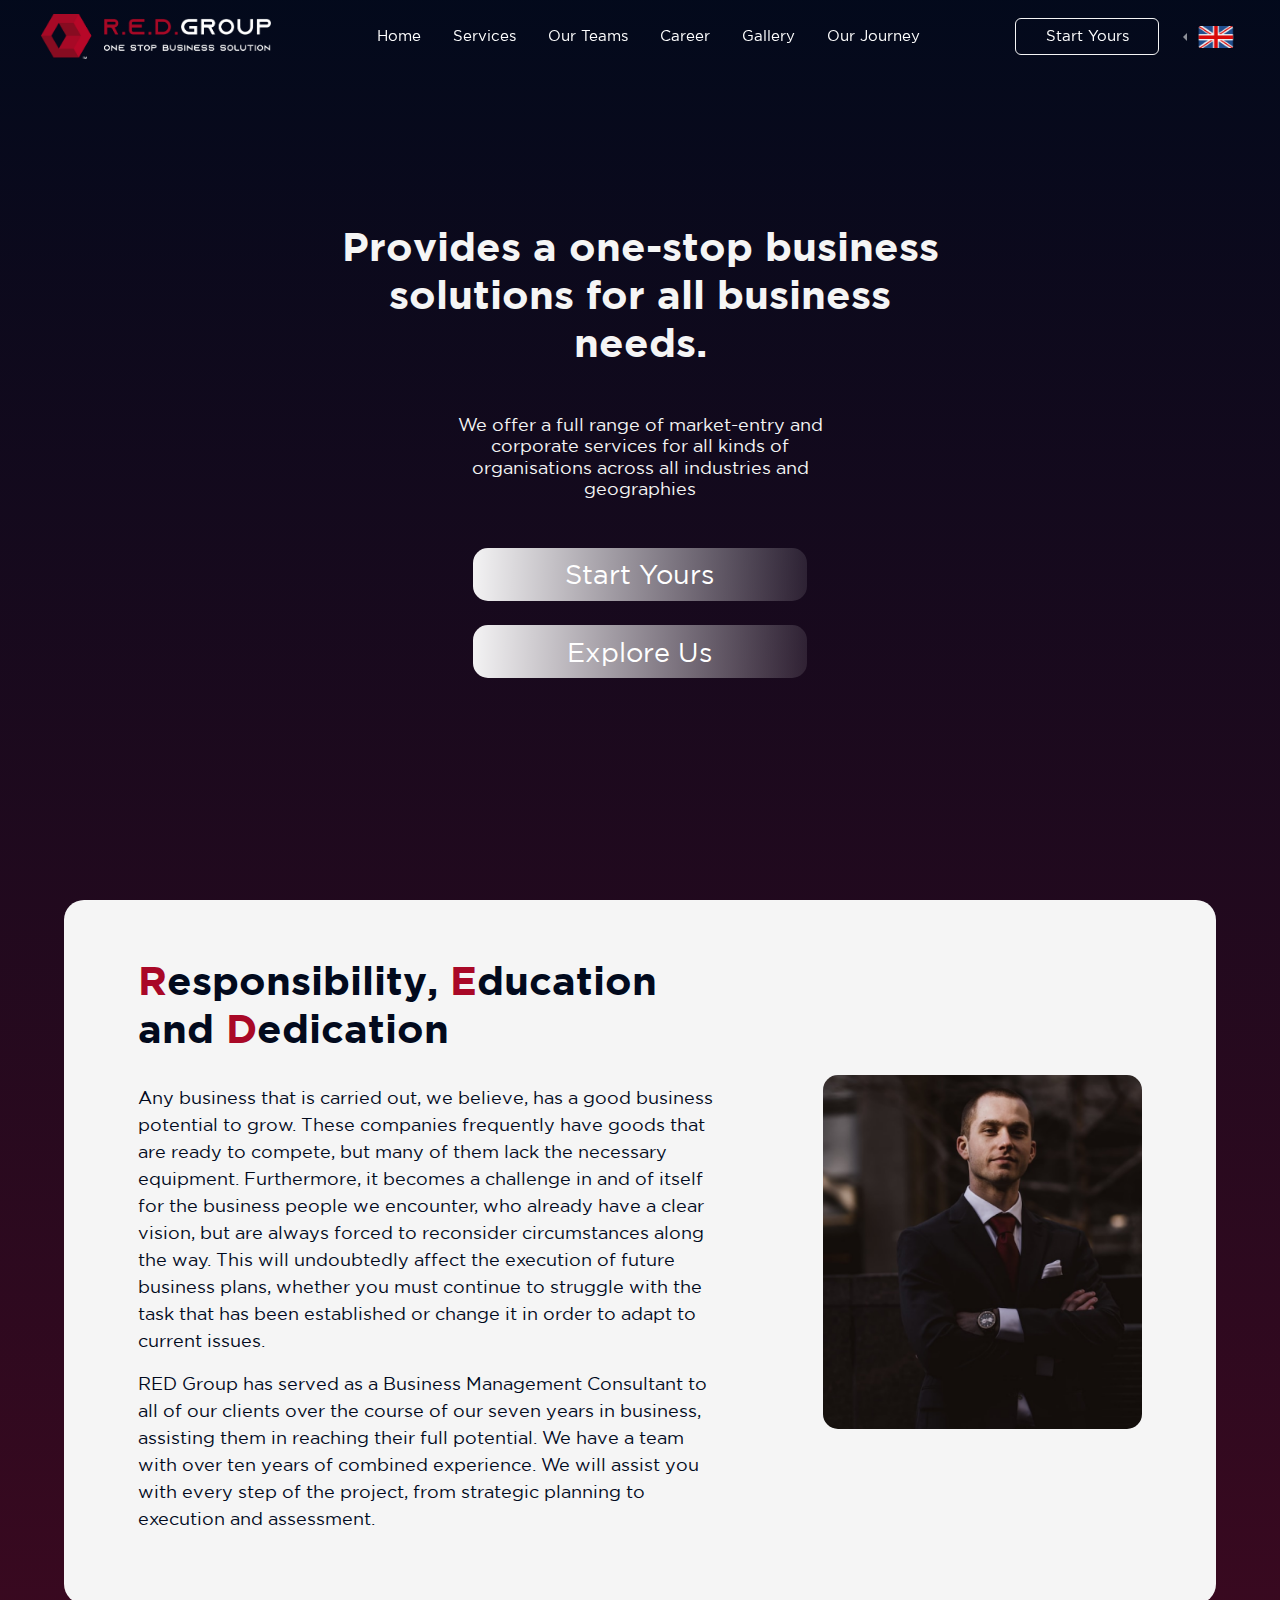
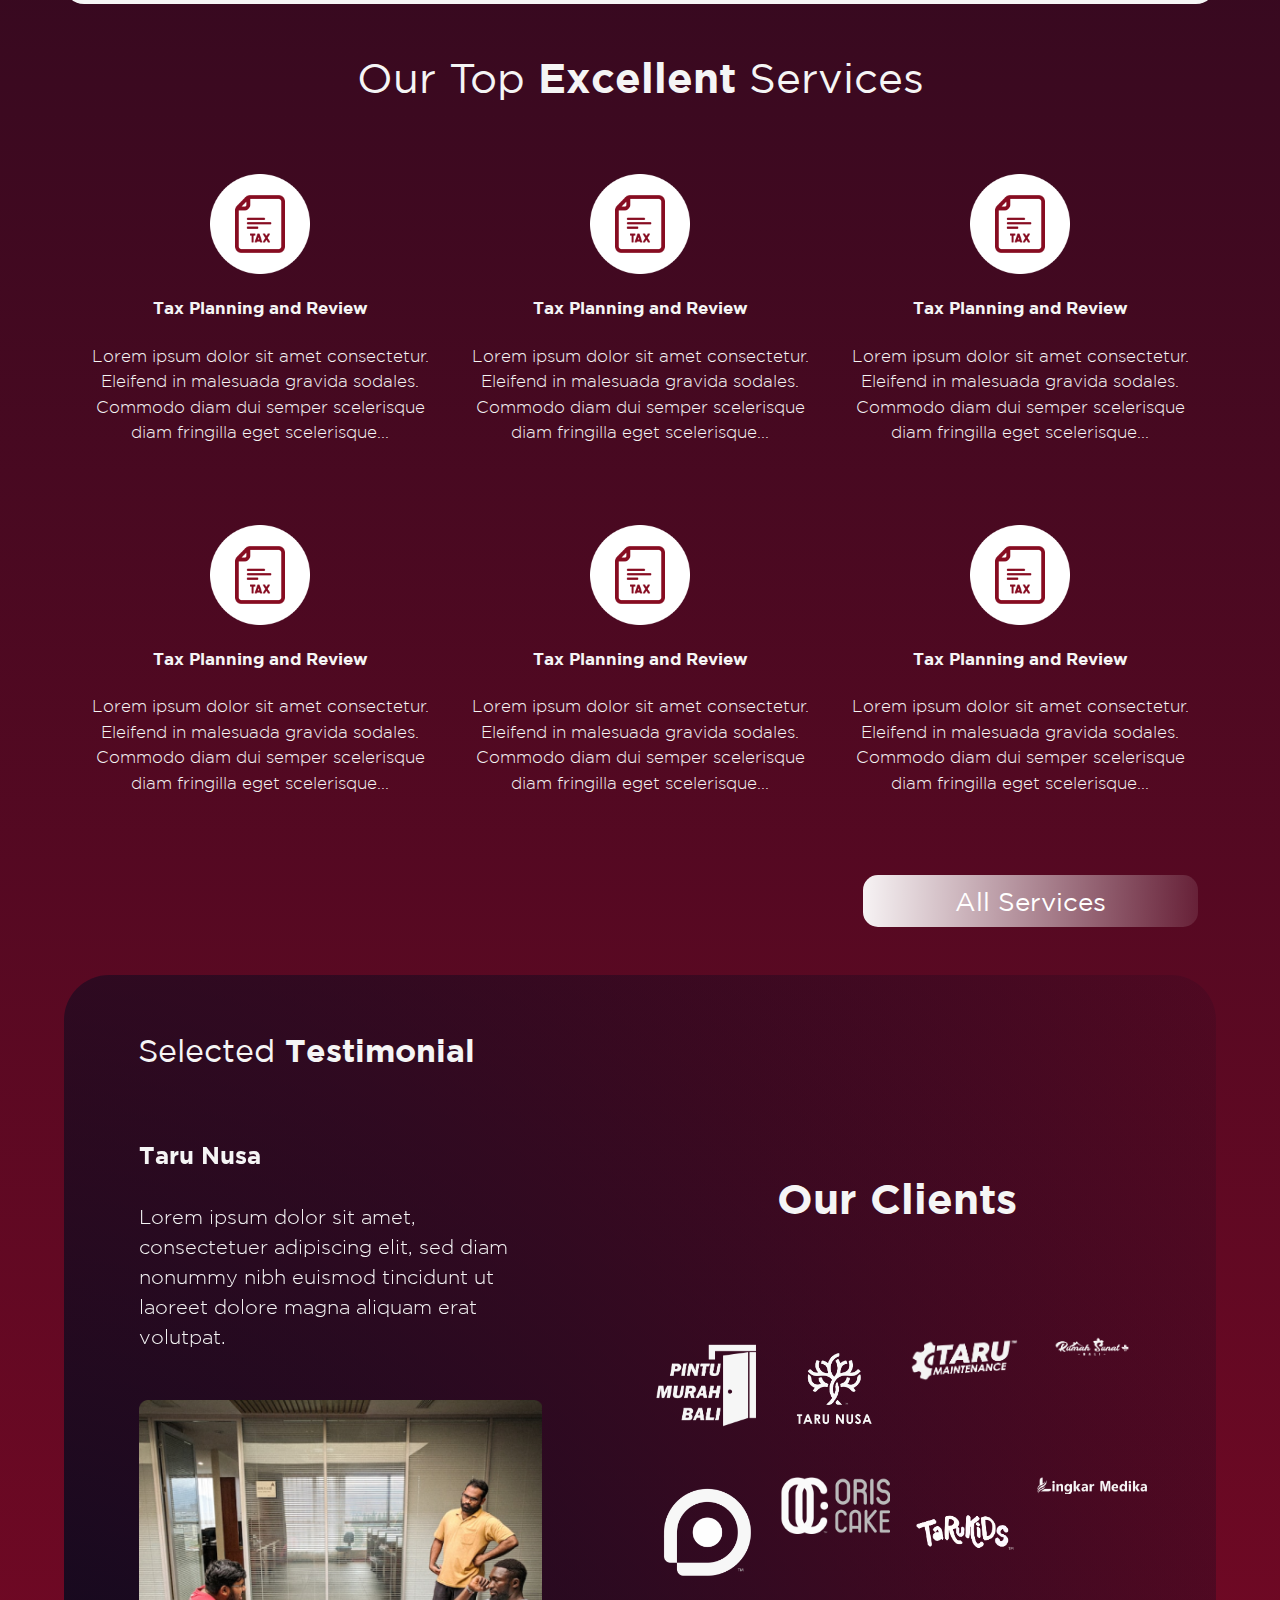
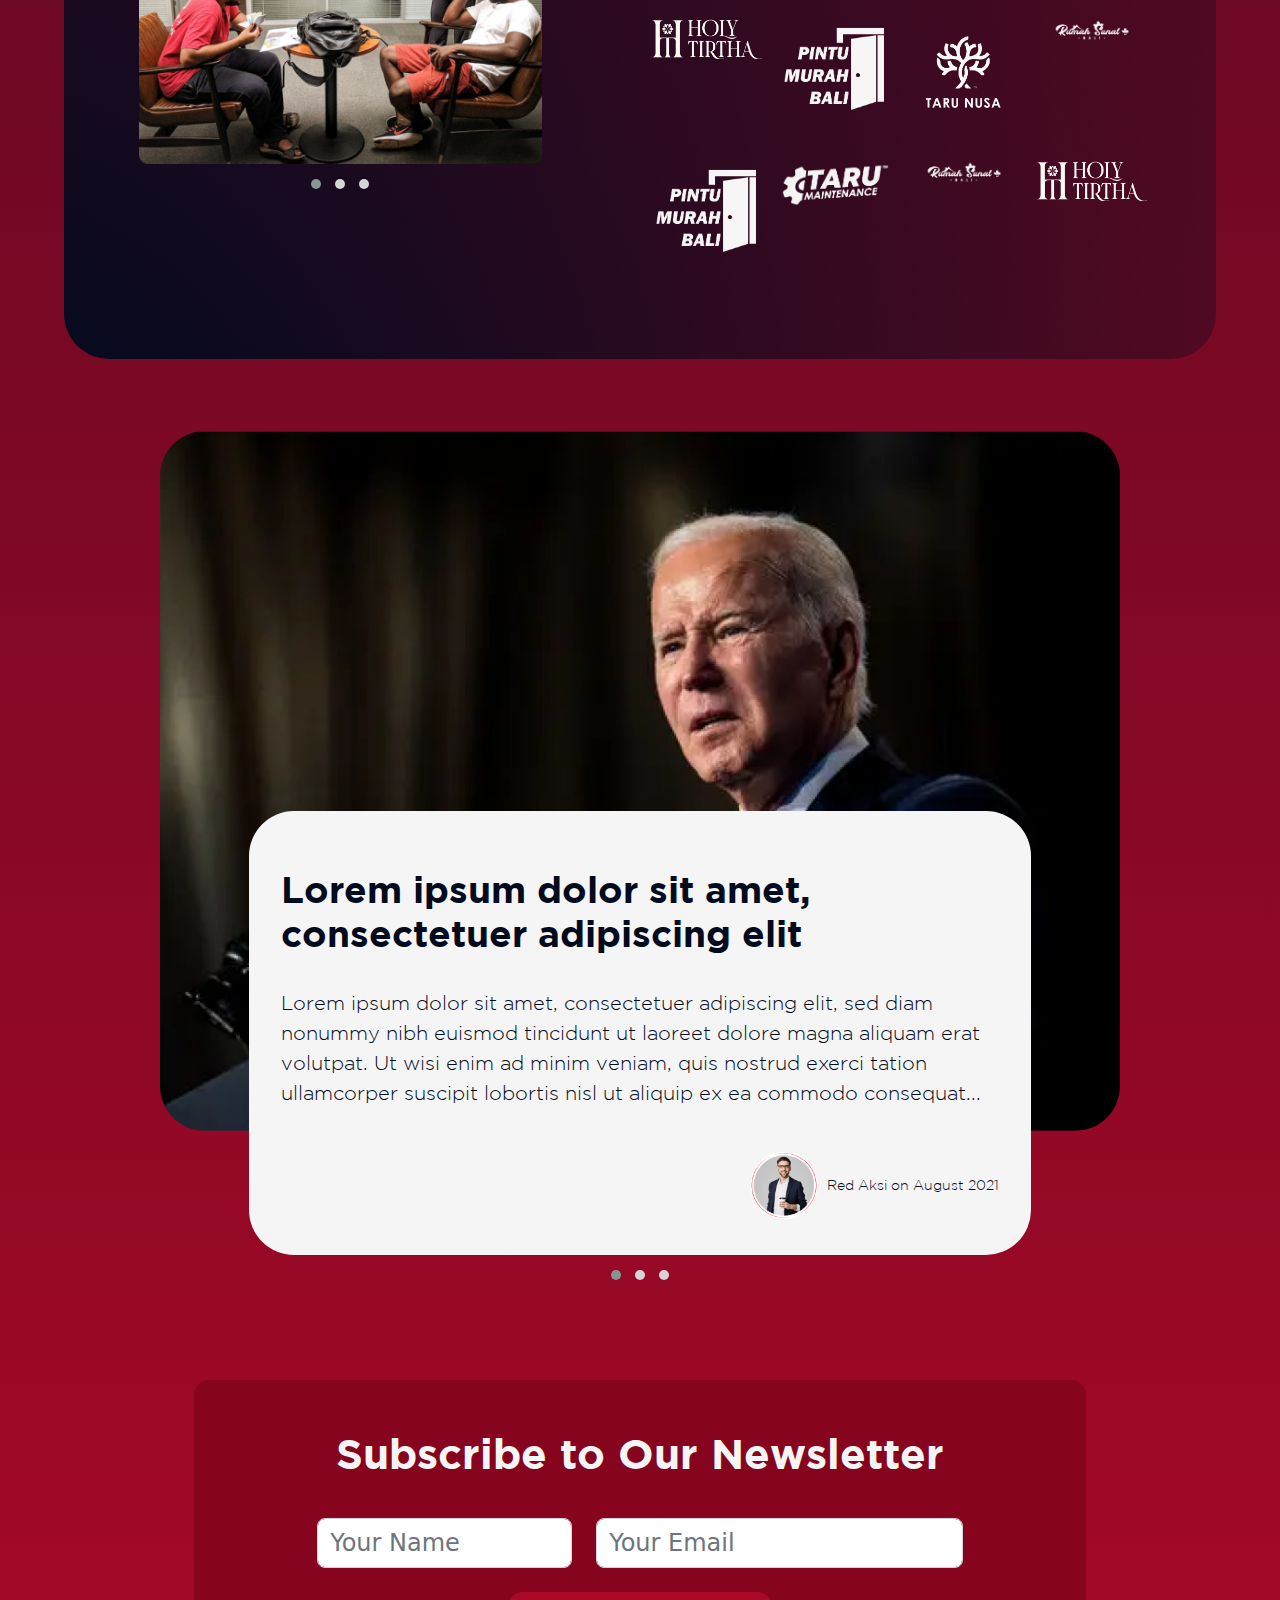
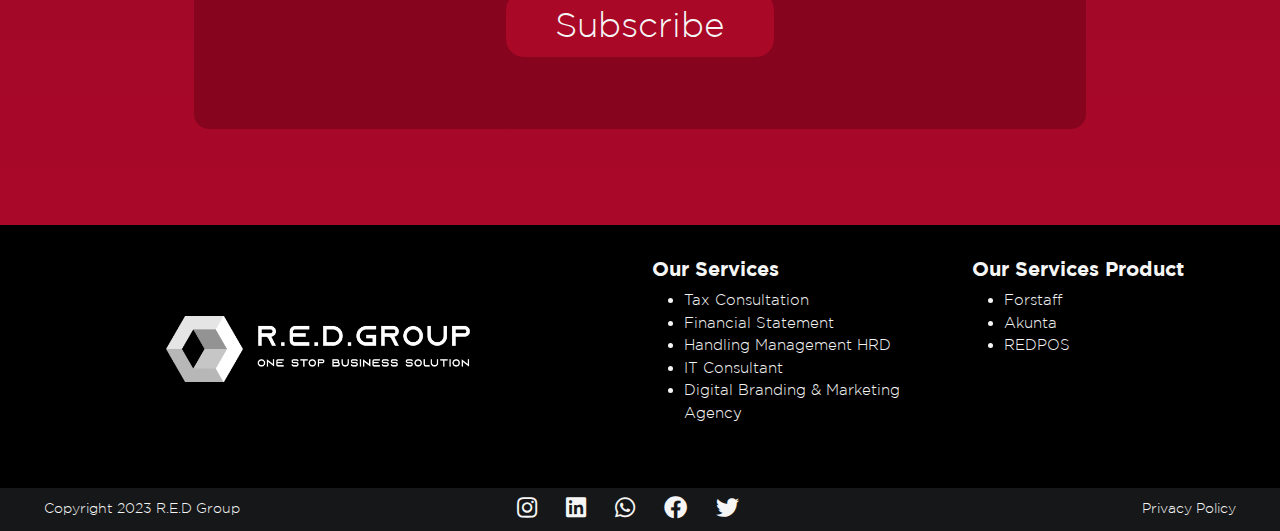
==== commit 5502bb94: "Tambah favicon" ====
--- a/index.html
+++ b/index.html
@@ -5,6 +5,7 @@
     <meta http-equiv="X-UA-Compatible" content="IE=edge" />
     <meta name="viewport" content="width=device-width, initial-scale=1.0" />
     <title>Home | Red Group</title>
+    <link rel="icon" type="image/x-icon" href="assets/images/home/favicon.ico">
     <link rel="stylesheet" href="assets/css/main.css" />
     <link rel="stylesheet" href="assets/bootstrap-5/css/bootstrap.min.css" integrity="sha384-1BmE4kWBq78iYhFldvKuhfTAU6auU8tT94WrHftjDbrCEXSU1oBoqyl2QvZ6jIW3" crossorigin="anonymous">
     <link rel="stylesheet" href="assets/fontawesome-5/css/all.min.css">
@@ -295,13 +296,13 @@
         <div class="container">
           <div class="cta-box">
             <h2>Subscribe to Our Newsletter</h2>
-            <form action="" method="post">
+            <form action="#" method="post" autocomplete="off">
               <div class="row w-cta mx-auto">
                 <div class="col-lg-5 col-sm-12">
-                  <input type="text" name="full_name" id="" placeholder="Your Name" class="form-control" />
+                  <input type="text" name="full_name" id="" placeholder="Your Name" class="form-control" autocomplete="off" />
                 </div>
                 <div class="col-lg-7 col-sm-12">
-                  <input type="email" name="email" id="" placeholder="Your Email" class="form-control" />
+                  <input type="email" name="email" id="" placeholder="Your Email" class="form-control" autocomplete="off" />
                 </div>
               </div>
               <div class="d-block py-4">
--- a/assets/css/main.css
+++ b/assets/css/main.css
@@ -6,22 +6,28 @@
 }
 @font-face {
   font-family: "Gotham-Bold";
-  src: url("../fonts/GothamBold.ttf");
+  src: url("../fonts/GothamBold.ttf") format("truetype"), url("../fonts/GothamBold.woff") format("woff"), url("../fonts/GothamBold.woff2") format("woff2");
 }
 @font-face {
   font-family: "Gotham-Book";
-  src: url("../fonts/GothamBook.ttf");
+  src: url("../fonts/GothamBook.ttf") format("truetype"), url("../fonts/GothamBook.woff") format("woff"), url("../fonts/GothamBook.woff2") format("woff2");
 }
 @font-face {
   font-family: "Gotham-Medium";
-  src: url("../fonts/GothamMedium.ttf");
+  src: url("../fonts/GothamMedium_1.ttf") format("truetype"), url("../fonts/GothamMedium_1.woff") format("woff"), url("../fonts/GothamMedium_1.woff2") format("woff2") format("woff2");
 }
 @font-face {
   font-family: "Gotham-Light";
-  src: url("../fonts/GothamLight.ttf");
+  src: url("../fonts/GothamLight.ttf") format("truetype"), url("../fonts/GothamLight.woff") format("woff"), url("../fonts/GothamLight.woff2") format("woff2");
 }
 * {
   box-sizing: border-box;
+}
+@media print {
+  body {
+    margin: 0 !important;
+    padding: 0 !important;
+  }
 }
 .home-bg,
 .gallery-bg,
@@ -240,6 +246,7 @@
   width: 25%;
   transition: 0.3s ease-in-out;
   cursor: pointer;
+  position: relative;
 }
 .hero-button1:hover {
   background: linear-gradient(91.5deg, #a60c25 -5.72%, rgba(142, 12, 33, 0) 111.48%);
@@ -252,11 +259,13 @@
   width: 30%;
   transition: 0.3s ease-in-out;
   cursor: pointer;
+  margin: 0 auto;
+  position: relative;
 }
 .hero-button2 {
   background: linear-gradient(91.5deg, #ffffff -5.72%, rgba(0, 0, 0, 0) 111.48%);
   color: white;
-  padding: 0.4rem 0;
+  padding: 0.4rem 1rem;
   border-radius: 15px;
   font-family: "Gotham-Book";
   font-size: 27px;
@@ -268,7 +277,7 @@
 .hero-button2:hover {
   background: linear-gradient(91.5deg, #a60c25 -5.72%, rgba(142, 12, 33, 0) 111.48%);
   color: var(--white);
-  padding: 0.4rem 0;
+  padding: 0.4rem 3rem;
   border-radius: 15px;
   font-family: "Gotham-Book";
   font-size: 27px;
@@ -276,6 +285,8 @@
   width: 30%;
   transition: 0.3s ease-in-out;
   cursor: pointer;
+  margin: 0 auto;
+  position: relative;
 }
 /* Home About */
 .home-about {
@@ -482,7 +493,7 @@
   color: var(--white);
   padding: 0.4rem 0;
   border-radius: 18px;
-  font-family: "Gotham-Medium";
+  font-family: "Gotham-Light";
   font-size: 35px;
   border: none;
   width: 30%;
@@ -519,12 +530,12 @@
   .hero-button2 {
     border-radius: 6px;
     font-size: 12px;
-    width: 50%;
+    /* width: 50%; */
   }
   .hero-button2:hover {
     border-radius: 6px;
     font-size: 12px;
-    width: 55%;
+    /* width: 55%; */
   }
   /* Home About */
   .home-about {
@@ -2335,7 +2346,7 @@
   padding: 0.5rem 0;
   border: none;
   border-radius: 10px;
-  font-family: "Gotham-Medium";
+  font-family: "Gotham-Light";
   font-size: 24px;
   width: 60%;
 }
@@ -2748,7 +2759,7 @@
   padding: 0.3rem 0;
   border: none;
   border-radius: 10px;
-  font-family: "Gotham-Medium";
+  font-family: "Gotham-Light";
   font-size: 22px;
   width: 100%;
 }
@@ -2763,7 +2774,7 @@
   color: var(--white);
   padding: 0.4rem 0;
   border-radius: 8px;
-  font-family: "Gotham-Medium";
+  font-family: "Gotham-Light";
   font-size: 23px;
   border: none;
   width: 60%;
